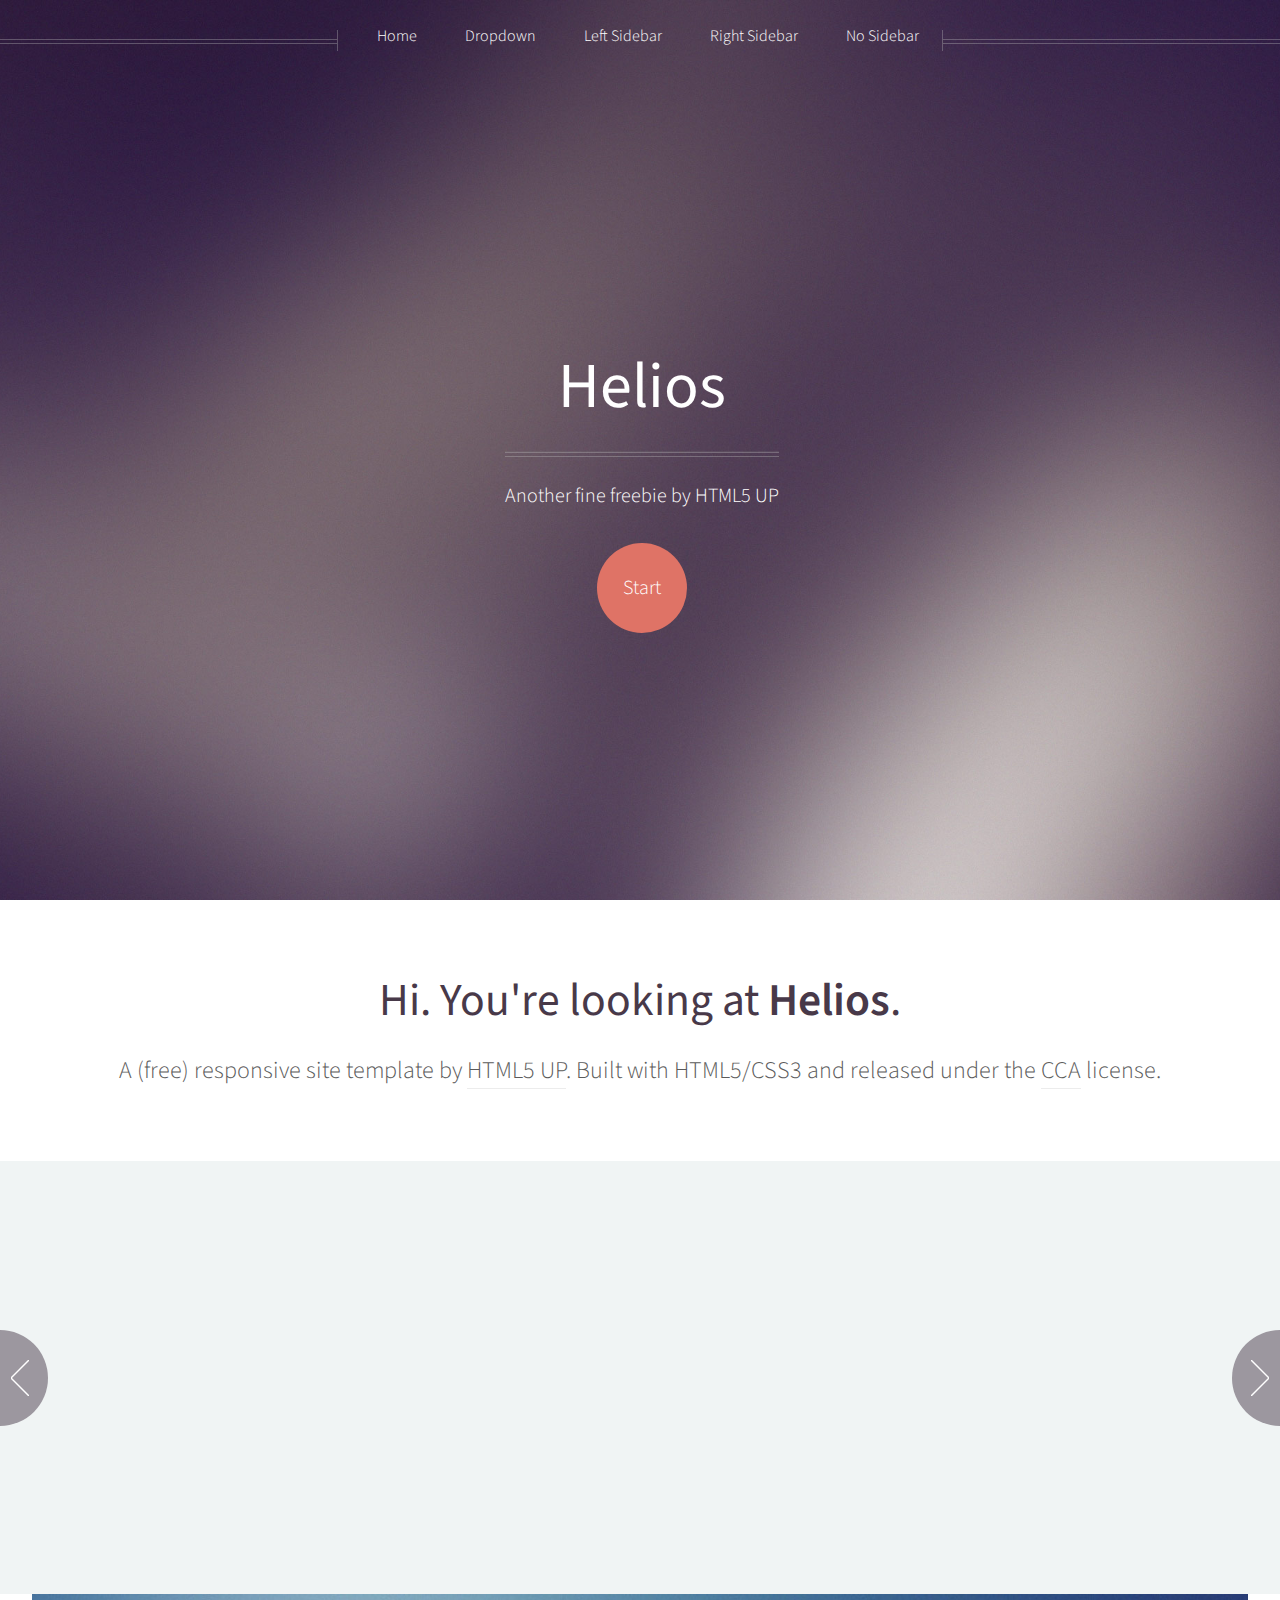
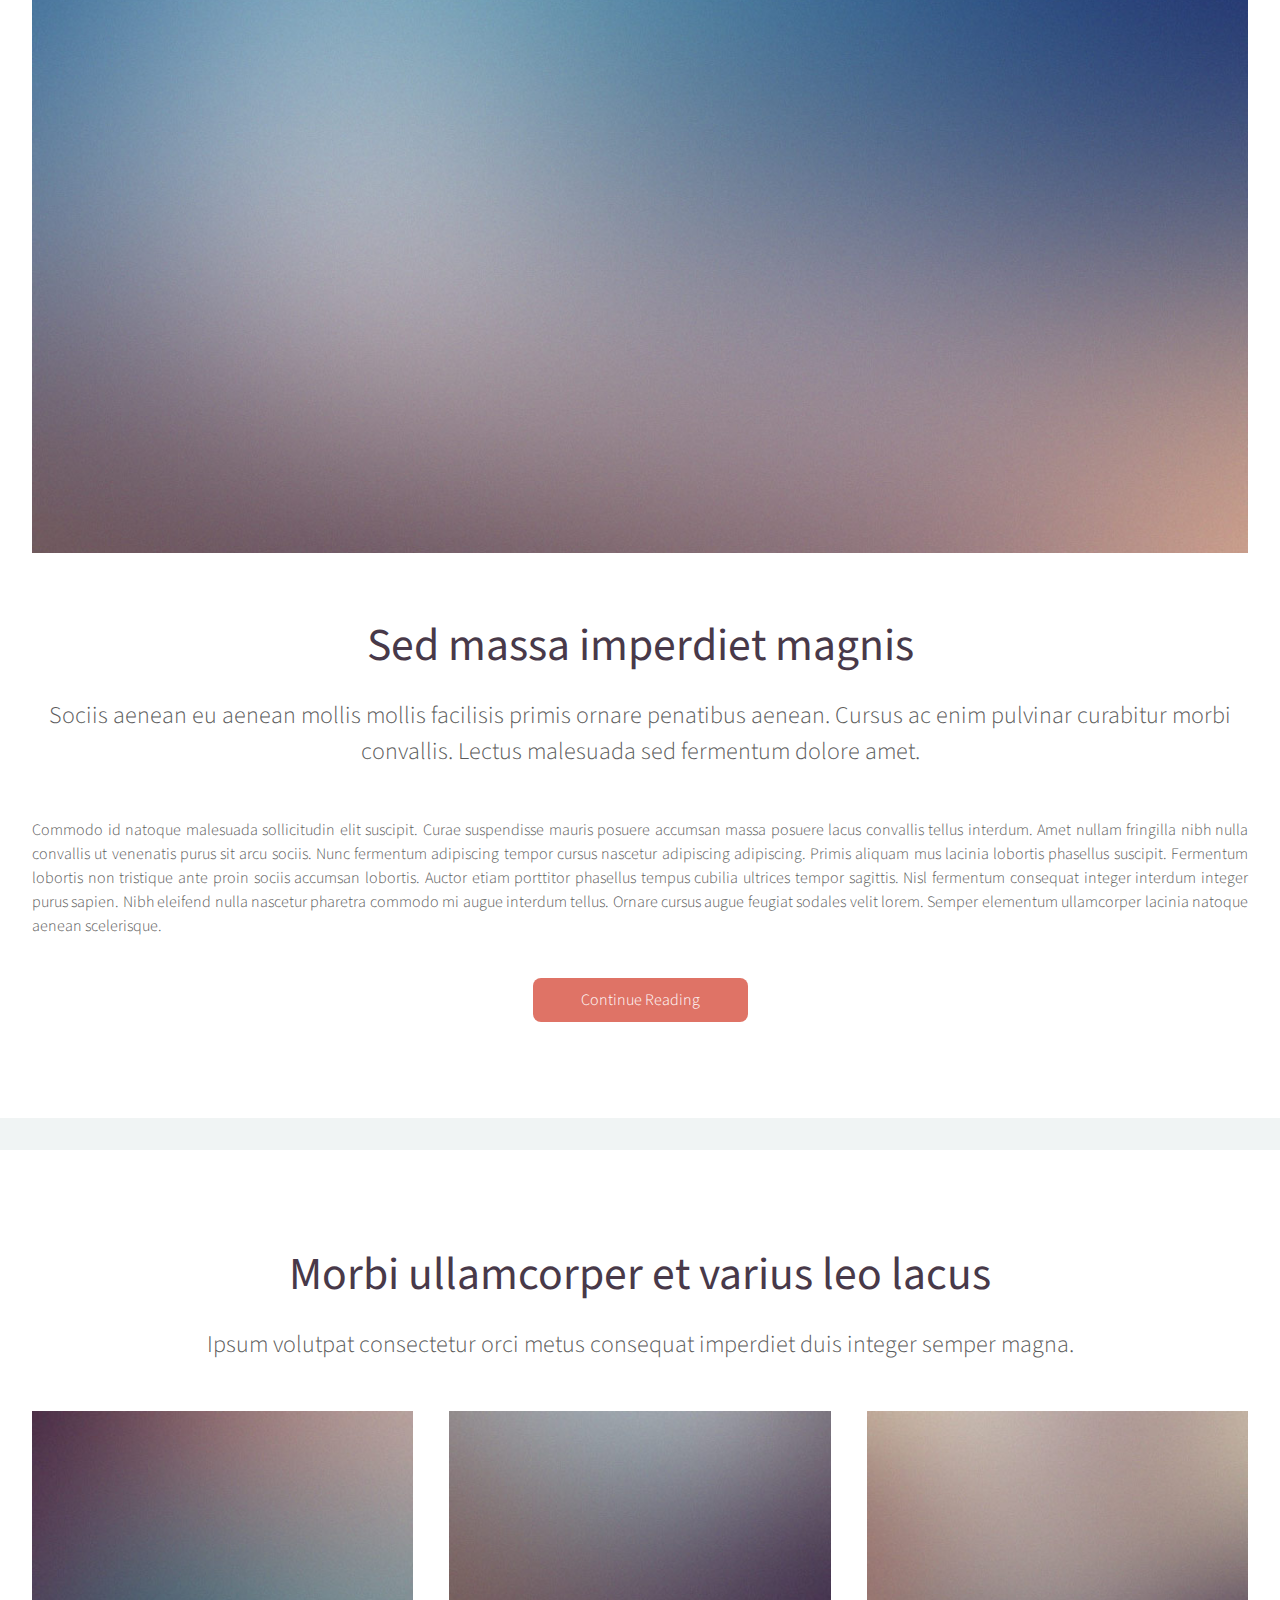
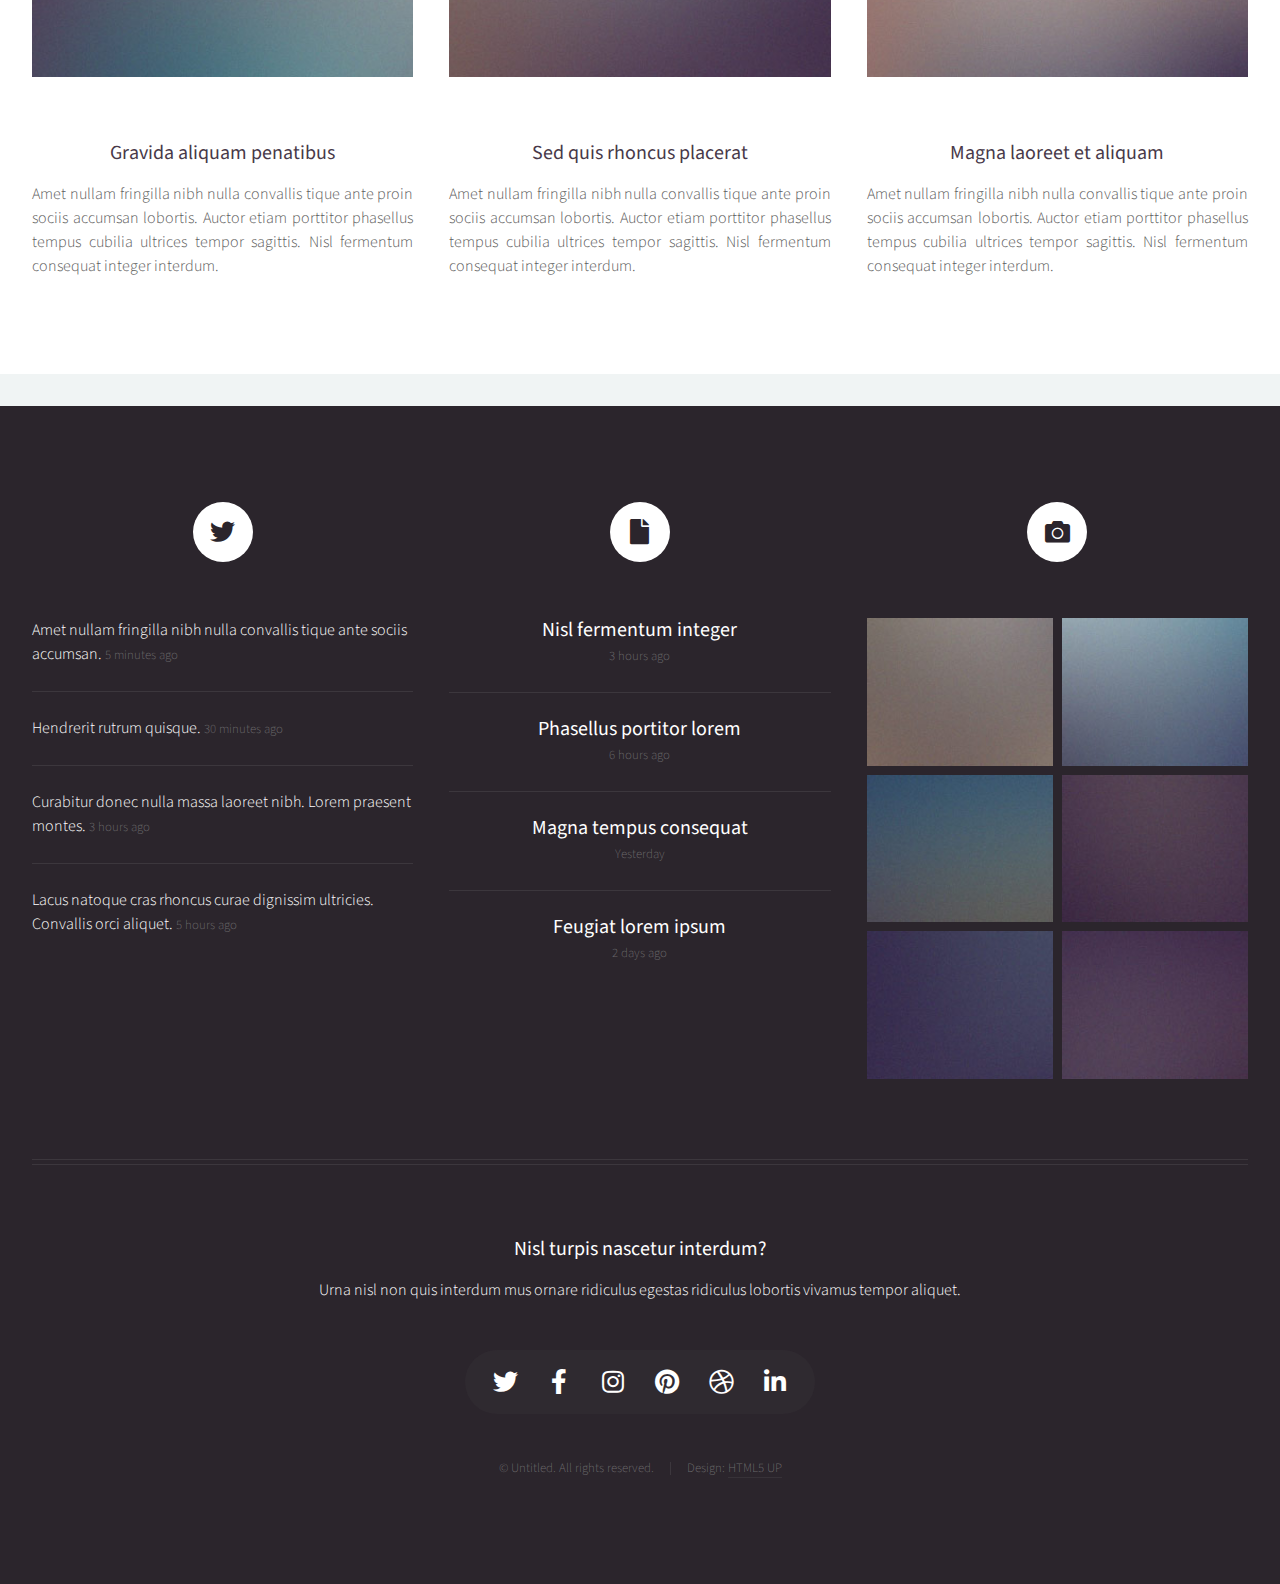
==== index.html @ 7ea7d27c "Add files via upload" ====
<!DOCTYPE HTML>
<!--
	Helios by HTML5 UP
	html5up.net | @ajlkn
	Free for personal and commercial use under the CCA 3.0 license (html5up.net/license)
-->
<html>
	<head>
		<title>Helios by HTML5 UP</title>
		<meta charset="utf-8" />
		<meta name="viewport" content="width=device-width, initial-scale=1, user-scalable=no" />
		<link rel="stylesheet" href="assets/css/main.css" />
		<noscript><link rel="stylesheet" href="assets/css/noscript.css" /></noscript>
	</head>
	<body class="homepage is-preload">
		<div id="page-wrapper">

			<!-- Header -->
				<div id="header">

					<!-- Inner -->
						<div class="inner">
							<header>
								<h1><a href="index.html" id="logo">Helios</a></h1>
								<hr />
								<p>Another fine freebie by HTML5 UP</p>
							</header>
							<footer>
								<a href="#banner" class="button circled scrolly">Start</a>
							</footer>
						</div>

					<!-- Nav -->
						<nav id="nav">
							<ul>
								<li><a href="index.html">Home</a></li>
								<li>
									<a href="#">Dropdown</a>
									<ul>
										<li><a href="#">Lorem ipsum dolor</a></li>
										<li><a href="#">Magna phasellus</a></li>
										<li><a href="#">Etiam dolore nisl</a></li>
										<li>
											<a href="#">And a submenu &hellip;</a>
											<ul>
												<li><a href="#">Lorem ipsum dolor</a></li>
												<li><a href="#">Phasellus consequat</a></li>
												<li><a href="#">Magna phasellus</a></li>
												<li><a href="#">Etiam dolore nisl</a></li>
											</ul>
										</li>
										<li><a href="#">Veroeros feugiat</a></li>
									</ul>
								</li>
								<li><a href="left-sidebar.html">Left Sidebar</a></li>
								<li><a href="right-sidebar.html">Right Sidebar</a></li>
								<li><a href="no-sidebar.html">No Sidebar</a></li>
							</ul>
						</nav>

				</div>

			<!-- Banner -->
				<section id="banner">
					<header>
						<h2>Hi. You're looking at <strong>Helios</strong>.</h2>
						<p>
							A (free) responsive site template by <a href="http://html5up.net">HTML5 UP</a>.
							Built with HTML5/CSS3 and released under the <a href="http://html5up.net/license">CCA</a> license.
						</p>
					</header>
				</section>

			<!-- Carousel -->
				<section class="carousel">
					<div class="reel">

						<article>
							<a href="#" class="image featured"><img src="images/pic01.jpg" alt="" /></a>
							<header>
								<h3><a href="#">Pulvinar sagittis congue</a></h3>
							</header>
							<p>Commodo id natoque malesuada sollicitudin elit suscipit magna.</p>
						</article>

						<article>
							<a href="#" class="image featured"><img src="images/pic02.jpg" alt="" /></a>
							<header>
								<h3><a href="#">Fermentum sagittis proin</a></h3>
							</header>
							<p>Commodo id natoque malesuada sollicitudin elit suscipit magna.</p>
						</article>

						<article>
							<a href="#" class="image featured"><img src="images/pic03.jpg" alt="" /></a>
							<header>
								<h3><a href="#">Sed quis rhoncus placerat</a></h3>
							</header>
							<p>Commodo id natoque malesuada sollicitudin elit suscipit magna.</p>
						</article>

						<article>
							<a href="#" class="image featured"><img src="images/pic04.jpg" alt="" /></a>
							<header>
								<h3><a href="#">Ultrices urna sit lobortis</a></h3>
							</header>
							<p>Commodo id natoque malesuada sollicitudin elit suscipit magna.</p>
						</article>

						<article>
							<a href="#" class="image featured"><img src="images/pic05.jpg" alt="" /></a>
							<header>
								<h3><a href="#">Varius magnis sollicitudin</a></h3>
							</header>
							<p>Commodo id natoque malesuada sollicitudin elit suscipit magna.</p>
						</article>

						<article>
							<a href="#" class="image featured"><img src="images/pic01.jpg" alt="" /></a>
							<header>
								<h3><a href="#">Pulvinar sagittis congue</a></h3>
							</header>
							<p>Commodo id natoque malesuada sollicitudin elit suscipit magna.</p>
						</article>

						<article>
							<a href="#" class="image featured"><img src="images/pic02.jpg" alt="" /></a>
							<header>
								<h3><a href="#">Fermentum sagittis proin</a></h3>
							</header>
							<p>Commodo id natoque malesuada sollicitudin elit suscipit magna.</p>
						</article>

						<article>
							<a href="#" class="image featured"><img src="images/pic03.jpg" alt="" /></a>
							<header>
								<h3><a href="#">Sed quis rhoncus placerat</a></h3>
							</header>
							<p>Commodo id natoque malesuada sollicitudin elit suscipit magna.</p>
						</article>

						<article>
							<a href="#" class="image featured"><img src="images/pic04.jpg" alt="" /></a>
							<header>
								<h3><a href="#">Ultrices urna sit lobortis</a></h3>
							</header>
							<p>Commodo id natoque malesuada sollicitudin elit suscipit magna.</p>
						</article>

						<article>
							<a href="#" class="image featured"><img src="images/pic05.jpg" alt="" /></a>
							<header>
								<h3><a href="#">Varius magnis sollicitudin</a></h3>
							</header>
							<p>Commodo id natoque malesuada sollicitudin elit suscipit magna.</p>
						</article>

					</div>
				</section>

			<!-- Main -->
				<div class="wrapper style2">

					<article id="main" class="container special">
						<a href="#" class="image featured"><img src="images/pic06.jpg" alt="" /></a>
						<header>
							<h2><a href="#">Sed massa imperdiet magnis</a></h2>
							<p>
								Sociis aenean eu aenean mollis mollis facilisis primis ornare penatibus aenean. Cursus ac enim
								pulvinar curabitur morbi convallis. Lectus malesuada sed fermentum dolore amet.
							</p>
						</header>
						<p>
							Commodo id natoque malesuada sollicitudin elit suscipit. Curae suspendisse mauris posuere accumsan massa
							posuere lacus convallis tellus interdum. Amet nullam fringilla nibh nulla convallis ut venenatis purus
							sit arcu sociis. Nunc fermentum adipiscing tempor cursus nascetur adipiscing adipiscing. Primis aliquam
							mus lacinia lobortis phasellus suscipit. Fermentum lobortis non tristique ante proin sociis accumsan
							lobortis. Auctor etiam porttitor phasellus tempus cubilia ultrices tempor sagittis. Nisl fermentum
							consequat integer interdum integer purus sapien. Nibh eleifend nulla nascetur pharetra commodo mi augue
							interdum tellus. Ornare cursus augue feugiat sodales velit lorem. Semper elementum ullamcorper lacinia
							natoque aenean scelerisque.
						</p>
						<footer>
							<a href="#" class="button">Continue Reading</a>
						</footer>
					</article>

				</div>

			<!-- Features -->
				<div class="wrapper style1">

					<section id="features" class="container special">
						<header>
							<h2>Morbi ullamcorper et varius leo lacus</h2>
							<p>Ipsum volutpat consectetur orci metus consequat imperdiet duis integer semper magna.</p>
						</header>
						<div class="row">
							<article class="col-4 col-12-mobile special">
								<a href="#" class="image featured"><img src="images/pic07.jpg" alt="" /></a>
								<header>
									<h3><a href="#">Gravida aliquam penatibus</a></h3>
								</header>
								<p>
									Amet nullam fringilla nibh nulla convallis tique ante proin sociis accumsan lobortis. Auctor etiam
									porttitor phasellus tempus cubilia ultrices tempor sagittis. Nisl fermentum consequat integer interdum.
								</p>
							</article>
							<article class="col-4 col-12-mobile special">
								<a href="#" class="image featured"><img src="images/pic08.jpg" alt="" /></a>
								<header>
									<h3><a href="#">Sed quis rhoncus placerat</a></h3>
								</header>
								<p>
									Amet nullam fringilla nibh nulla convallis tique ante proin sociis accumsan lobortis. Auctor etiam
									porttitor phasellus tempus cubilia ultrices tempor sagittis. Nisl fermentum consequat integer interdum.
								</p>
							</article>
							<article class="col-4 col-12-mobile special">
								<a href="#" class="image featured"><img src="images/pic09.jpg" alt="" /></a>
								<header>
									<h3><a href="#">Magna laoreet et aliquam</a></h3>
								</header>
								<p>
									Amet nullam fringilla nibh nulla convallis tique ante proin sociis accumsan lobortis. Auctor etiam
									porttitor phasellus tempus cubilia ultrices tempor sagittis. Nisl fermentum consequat integer interdum.
								</p>
							</article>
						</div>
					</section>

				</div>

			<!-- Footer -->
				<div id="footer">
					<div class="container">
						<div class="row">

							<!-- Tweets -->
								<section class="col-4 col-12-mobile">
									<header>
										<h2 class="icon brands fa-twitter circled"><span class="label">Tweets</span></h2>
									</header>
									<ul class="divided">
										<li>
											<article class="tweet">
												Amet nullam fringilla nibh nulla convallis tique ante sociis accumsan.
												<span class="timestamp">5 minutes ago</span>
											</article>
										</li>
										<li>
											<article class="tweet">
												Hendrerit rutrum quisque.
												<span class="timestamp">30 minutes ago</span>
											</article>
										</li>
										<li>
											<article class="tweet">
												Curabitur donec nulla massa laoreet nibh. Lorem praesent montes.
												<span class="timestamp">3 hours ago</span>
											</article>
										</li>
										<li>
											<article class="tweet">
												Lacus natoque cras rhoncus curae dignissim ultricies. Convallis orci aliquet.
												<span class="timestamp">5 hours ago</span>
											</article>
										</li>
									</ul>
								</section>

							<!-- Posts -->
								<section class="col-4 col-12-mobile">
									<header>
										<h2 class="icon solid fa-file circled"><span class="label">Posts</span></h2>
									</header>
									<ul class="divided">
										<li>
											<article class="post stub">
												<header>
													<h3><a href="#">Nisl fermentum integer</a></h3>
												</header>
												<span class="timestamp">3 hours ago</span>
											</article>
										</li>
										<li>
											<article class="post stub">
												<header>
													<h3><a href="#">Phasellus portitor lorem</a></h3>
												</header>
												<span class="timestamp">6 hours ago</span>
											</article>
										</li>
										<li>
											<article class="post stub">
												<header>
													<h3><a href="#">Magna tempus consequat</a></h3>
												</header>
												<span class="timestamp">Yesterday</span>
											</article>
										</li>
										<li>
											<article class="post stub">
												<header>
													<h3><a href="#">Feugiat lorem ipsum</a></h3>
												</header>
												<span class="timestamp">2 days ago</span>
											</article>
										</li>
									</ul>
								</section>

							<!-- Photos -->
								<section class="col-4 col-12-mobile">
									<header>
										<h2 class="icon solid fa-camera circled"><span class="label">Photos</span></h2>
									</header>
									<div class="row gtr-25">
										<div class="col-6">
											<a href="#" class="image fit"><img src="images/pic10.jpg" alt="" /></a>
										</div>
										<div class="col-6">
											<a href="#" class="image fit"><img src="images/pic11.jpg" alt="" /></a>
										</div>
										<div class="col-6">
											<a href="#" class="image fit"><img src="images/pic12.jpg" alt="" /></a>
										</div>
										<div class="col-6">
											<a href="#" class="image fit"><img src="images/pic13.jpg" alt="" /></a>
										</div>
										<div class="col-6">
											<a href="#" class="image fit"><img src="images/pic14.jpg" alt="" /></a>
										</div>
										<div class="col-6">
											<a href="#" class="image fit"><img src="images/pic15.jpg" alt="" /></a>
										</div>
									</div>
								</section>

						</div>
						<hr />
						<div class="row">
							<div class="col-12">

								<!-- Contact -->
									<section class="contact">
										<header>
											<h3>Nisl turpis nascetur interdum?</h3>
										</header>
										<p>Urna nisl non quis interdum mus ornare ridiculus egestas ridiculus lobortis vivamus tempor aliquet.</p>
										<ul class="icons">
											<li><a href="#" class="icon brands fa-twitter"><span class="label">Twitter</span></a></li>
											<li><a href="#" class="icon brands fa-facebook-f"><span class="label">Facebook</span></a></li>
											<li><a href="#" class="icon brands fa-instagram"><span class="label">Instagram</span></a></li>
											<li><a href="#" class="icon brands fa-pinterest"><span class="label">Pinterest</span></a></li>
											<li><a href="#" class="icon brands fa-dribbble"><span class="label">Dribbble</span></a></li>
											<li><a href="#" class="icon brands fa-linkedin-in"><span class="label">Linkedin</span></a></li>
										</ul>
									</section>

								<!-- Copyright -->
									<div class="copyright">
										<ul class="menu">
											<li>&copy; Untitled. All rights reserved.</li><li>Design: <a href="http://html5up.net">HTML5 UP</a></li>
										</ul>
									</div>

							</div>

						</div>
					</div>
				</div>

		</div>

		<!-- Scripts -->
			<script src="assets/js/jquery.min.js"></script>
			<script src="assets/js/jquery.dropotron.min.js"></script>
			<script src="assets/js/jquery.scrolly.min.js"></script>
			<script src="assets/js/jquery.scrollex.min.js"></script>
			<script src="assets/js/browser.min.js"></script>
			<script src="assets/js/breakpoints.min.js"></script>
			<script src="assets/js/util.js"></script>
			<script src="assets/js/main.js"></script>

	</body>
</html>
---- assets/css/main.css ----
@import url("https://fonts.googleapis.com/css?family=Source+Sans+Pro:300,300italic,400,400italic,600");
@import url("fontawesome-all.min.css");

/*
	Helios by HTML5 UP
	html5up.net | @ajlkn
	Free for personal and commercial use under the CCA 3.0 license (html5up.net/license)
*/

html, body, div, span, applet, object,
iframe, h1, h2, h3, h4, h5, h6, p, blockquote,
pre, a, abbr, acronym, address, big, cite,
code, del, dfn, em, img, ins, kbd, q, s, samp,
small, strike, strong, sub, sup, tt, var, b,
u, i, center, dl, dt, dd, ol, ul, li, fieldset,
form, label, legend, table, caption, tbody,
tfoot, thead, tr, th, td, article, aside,
canvas, details, embed, figure, figcaption,
footer, header, hgroup, menu, nav, output, ruby,
section, summary, time, mark, audio, video {
	margin: 0;
	padding: 0;
	border: 0;
	font-size: 100%;
	font: inherit;
	vertical-align: baseline;}

article, aside, details, figcaption, figure,
footer, header, hgroup, menu, nav, section {
	display: block;}

body {
	line-height: 1;
}

ol, ul {
	list-style: none;
}

blockquote, q {
	quotes: none;
}

	blockquote:before, blockquote:after, q:before, q:after {
		content: '';
		content: none;
	}

table {
	border-collapse: collapse;
	border-spacing: 0;
}

body {
	-webkit-text-size-adjust: none;
}

mark {
	background-color: transparent;
	color: inherit;
}

input::-moz-focus-inner {
	border: 0;
	padding: 0;
}

input, select, textarea {
	-moz-appearance: none;
	-webkit-appearance: none;
	-ms-appearance: none;
	appearance: none;
}

/* Basic */

	html {
		box-sizing: border-box;
	}

	*, *:before, *:after {
		box-sizing: inherit;
	}

	body {
		background: #f0f4f4;
		color: #5b5b5b;
		font-size: 15pt;
		line-height: 1.85em;
		font-family: 'Source Sans Pro', sans-serif;
		font-weight: 300;
	}

		body.is-preload *, body.is-preload *:before, body.is-preload *:after {
			-moz-animation: none !important;
			-webkit-animation: none !important;
			-ms-animation: none !important;
			animation: none !important;
			-moz-transition: none !important;
			-webkit-transition: none !important;
			-ms-transition: none !important;
			transition: none !important;
		}

	input, textarea, select {
		font-size: 15pt;
		line-height: 1.85em;
		font-family: 'Source Sans Pro', sans-serif;
		font-weight: 300;
	}

	h1, h2, h3, h4, h5, h6 {
		font-weight: 400;
		color: #483949;
		line-height: 1.25em;
	}

	h1 a, h2 a, h3 a, h4 a, h5 a, h6 a {
		color: inherit;
		text-decoration: none;
		border-bottom-color: transparent;
	}

	h1 strong, h2 strong, h3 strong, h4 strong, h5 strong, h6 strong {
		font-weight: 600;
	}

	h2 {
		font-size: 2.85em;
	}

	h3 {
		font-size: 1.25em;
	}

	h4 {
		font-size: 1em;
		margin: 0 0 0.25em 0;
	}

	strong, b {
		font-weight: 400;
		color: #483949;
	}

	em, i {
		font-style: italic;
	}

	a {
		color: inherit;
		border-bottom: solid 1px rgba(128, 128, 128, 0.15);
		text-decoration: none;
		-moz-transition: background-color 0.35s ease-in-out, color 0.35s ease-in-out, border-bottom-color 0.35s ease-in-out;
		-webkit-transition: background-color 0.35s ease-in-out, color 0.35s ease-in-out, border-bottom-color 0.35s ease-in-out;
		-ms-transition: background-color 0.35s ease-in-out, color 0.35s ease-in-out, border-bottom-color 0.35s ease-in-out;
		transition: background-color 0.35s ease-in-out, color 0.35s ease-in-out, border-bottom-color 0.35s ease-in-out;
	}

		a:hover {
			color: #ef8376;
			border-bottom-color: transparent;
		}

	sub {
		position: relative;
		top: 0.5em;
		font-size: 0.8em;
	}

	sup {
		position: relative;
		top: -0.5em;
		font-size: 0.8em;
	}

	blockquote {
		border-left: solid 0.5em #ddd;
		padding: 1em 0 1em 2em;
		font-style: italic;
	}

	p, ul, ol, dl, table {
		margin-bottom: 1em;
	}

	p {
		text-align: justify;
	}

	br.clear {
		clear: both;
	}

	hr {
		position: relative;
		display: block;
		border: 0;
		top: 4.5em;
		margin-bottom: 9em;
		height: 6px;
		border-top: solid 1px rgba(128, 128, 128, 0.2);
		border-bottom: solid 1px rgba(128, 128, 128, 0.2);
	}

		hr:before, hr:after {
			content: '';
			position: absolute;
			top: -8px;
			display: block;
			width: 1px;
			height: 21px;
			background: rgba(128, 128, 128, 0.2);
		}

		hr:before {
			left: -1px;
		}

		hr:after {
			right: -1px;
		}

	.timestamp {
		color: rgba(128, 128, 128, 0.75);
		font-size: 0.8em;
	}

/* Container */

	.container {
		margin: 0 auto;
		max-width: 100%;
		width: 1400px;
	}

		@media screen and (max-width: 1680px) {

			.container {
				width: 1200px;
			}

		}

		@media screen and (max-width: 1280px) {

			.container {
				width: 100%;
			}

		}

		@media screen and (max-width: 960px) {

			.container {
				width: 100%;
			}

		}

		@media screen and (max-width: 840px) {

			.container {
				width: 100%;
			}

		}

		@media screen and (max-width: 736px) {

			.container {
				width: 100%;
			}

		}

/* Row */

	.row {
		display: flex;
		flex-wrap: wrap;
		box-sizing: border-box;
		align-items: stretch;
	}

		.row > * {
			box-sizing: border-box;
		}

		.row.gtr-uniform > * > :last-child {
			margin-bottom: 0;
		}

		.row.aln-left {
			justify-content: flex-start;
		}

		.row.aln-center {
			justify-content: center;
		}

		.row.aln-right {
			justify-content: flex-end;
		}

		.row.aln-top {
			align-items: flex-start;
		}

		.row.aln-middle {
			align-items: center;
		}

		.row.aln-bottom {
			align-items: flex-end;
		}

		.row > .imp {
			order: -1;
		}

		.row > .col-1 {
			width: 8.33333%;
		}

		.row > .off-1 {
			margin-left: 8.33333%;
		}

		.row > .col-2 {
			width: 16.66667%;
		}

		.row > .off-2 {
			margin-left: 16.66667%;
		}

		.row > .col-3 {
			width: 25%;
		}

		.row > .off-3 {
			margin-left: 25%;
		}

		.row > .col-4 {
			width: 33.33333%;
		}

		.row > .off-4 {
			margin-left: 33.33333%;
		}

		.row > .col-5 {
			width: 41.66667%;
		}

		.row > .off-5 {
			margin-left: 41.66667%;
		}

		.row > .col-6 {
			width: 50%;
		}

		.row > .off-6 {
			margin-left: 50%;
		}

		.row > .col-7 {
			width: 58.33333%;
		}

		.row > .off-7 {
			margin-left: 58.33333%;
		}

		.row > .col-8 {
			width: 66.66667%;
		}

		.row > .off-8 {
			margin-left: 66.66667%;
		}

		.row > .col-9 {
			width: 75%;
		}

		.row > .off-9 {
			margin-left: 75%;
		}

		.row > .col-10 {
			width: 83.33333%;
		}

		.row > .off-10 {
			margin-left: 83.33333%;
		}

		.row > .col-11 {
			width: 91.66667%;
		}

		.row > .off-11 {
			margin-left: 91.66667%;
		}

		.row > .col-12 {
			width: 100%;
		}

		.row > .off-12 {
			margin-left: 100%;
		}

		.row.gtr-0 {
			margin-top: 0px;
			margin-left: 0px;
		}

			.row.gtr-0 > * {
				padding: 0px 0 0 0px;
			}

			.row.gtr-0.gtr-uniform {
				margin-top: 0px;
			}

				.row.gtr-0.gtr-uniform > * {
					padding-top: 0px;
				}

		.row.gtr-25 {
			margin-top: -10px;
			margin-left: -10px;
		}

			.row.gtr-25 > * {
				padding: 10px 0 0 10px;
			}

			.row.gtr-25.gtr-uniform {
				margin-top: -10px;
			}

				.row.gtr-25.gtr-uniform > * {
					padding-top: 10px;
				}

		.row.gtr-50 {
			margin-top: -20px;
			margin-left: -20px;
		}

			.row.gtr-50 > * {
				padding: 20px 0 0 20px;
			}

			.row.gtr-50.gtr-uniform {
				margin-top: -20px;
			}

				.row.gtr-50.gtr-uniform > * {
					padding-top: 20px;
				}

		.row {
			margin-top: -40px;
			margin-left: -40px;
		}

			.row > * {
				padding: 40px 0 0 40px;
			}

			.row.gtr-uniform {
				margin-top: -40px;
			}

				.row.gtr-uniform > * {
					padding-top: 40px;
				}

		.row.gtr-150 {
			margin-top: -60px;
			margin-left: -60px;
		}

			.row.gtr-150 > * {
				padding: 60px 0 0 60px;
			}

			.row.gtr-150.gtr-uniform {
				margin-top: -60px;
			}

				.row.gtr-150.gtr-uniform > * {
					padding-top: 60px;
				}

		.row.gtr-200 {
			margin-top: -80px;
			margin-left: -80px;
		}

			.row.gtr-200 > * {
				padding: 80px 0 0 80px;
			}

			.row.gtr-200.gtr-uniform {
				margin-top: -80px;
			}

				.row.gtr-200.gtr-uniform > * {
					padding-top: 80px;
				}

		@media screen and (max-width: 1680px) {

			.row {
				display: flex;
				flex-wrap: wrap;
				box-sizing: border-box;
				align-items: stretch;
			}

				.row > * {
					box-sizing: border-box;
				}

				.row.gtr-uniform > * > :last-child {
					margin-bottom: 0;
				}

				.row.aln-left {
					justify-content: flex-start;
				}

				.row.aln-center {
					justify-content: center;
				}

				.row.aln-right {
					justify-content: flex-end;
				}

				.row.aln-top {
					align-items: flex-start;
				}

				.row.aln-middle {
					align-items: center;
				}

				.row.aln-bottom {
					align-items: flex-end;
				}

				.row > .imp-wide {
					order: -1;
				}

				.row > .col-1-wide {
					width: 8.33333%;
				}

				.row > .off-1-wide {
					margin-left: 8.33333%;
				}

				.row > .col-2-wide {
					width: 16.66667%;
				}

				.row > .off-2-wide {
					margin-left: 16.66667%;
				}

				.row > .col-3-wide {
					width: 25%;
				}

				.row > .off-3-wide {
					margin-left: 25%;
				}

				.row > .col-4-wide {
					width: 33.33333%;
				}

				.row > .off-4-wide {
					margin-left: 33.33333%;
				}

				.row > .col-5-wide {
					width: 41.66667%;
				}

				.row > .off-5-wide {
					margin-left: 41.66667%;
				}

				.row > .col-6-wide {
					width: 50%;
				}

				.row > .off-6-wide {
					margin-left: 50%;
				}

				.row > .col-7-wide {
					width: 58.33333%;
				}

				.row > .off-7-wide {
					margin-left: 58.33333%;
				}

				.row > .col-8-wide {
					width: 66.66667%;
				}

				.row > .off-8-wide {
					margin-left: 66.66667%;
				}

				.row > .col-9-wide {
					width: 75%;
				}

				.row > .off-9-wide {
					margin-left: 75%;
				}

				.row > .col-10-wide {
					width: 83.33333%;
				}

				.row > .off-10-wide {
					margin-left: 83.33333%;
				}

				.row > .col-11-wide {
					width: 91.66667%;
				}

				.row > .off-11-wide {
					margin-left: 91.66667%;
				}

				.row > .col-12-wide {
					width: 100%;
				}

				.row > .off-12-wide {
					margin-left: 100%;
				}

				.row.gtr-0 {
					margin-top: 0px;
					margin-left: 0px;
				}

					.row.gtr-0 > * {
						padding: 0px 0 0 0px;
					}

					.row.gtr-0.gtr-uniform {
						margin-top: 0px;
					}

						.row.gtr-0.gtr-uniform > * {
							padding-top: 0px;
						}

				.row.gtr-25 {
					margin-top: -10px;
					margin-left: -10px;
				}

					.row.gtr-25 > * {
						padding: 10px 0 0 10px;
					}

					.row.gtr-25.gtr-uniform {
						margin-top: -10px;
					}

						.row.gtr-25.gtr-uniform > * {
							padding-top: 10px;
						}

				.row.gtr-50 {
					margin-top: -20px;
					margin-left: -20px;
				}

					.row.gtr-50 > * {
						padding: 20px 0 0 20px;
					}

					.row.gtr-50.gtr-uniform {
						margin-top: -20px;
					}

						.row.gtr-50.gtr-uniform > * {
							padding-top: 20px;
						}

				.row {
					margin-top: -40px;
					margin-left: -40px;
				}

					.row > * {
						padding: 40px 0 0 40px;
					}

					.row.gtr-uniform {
						margin-top: -40px;
					}

						.row.gtr-uniform > * {
							padding-top: 40px;
						}

				.row.gtr-150 {
					margin-top: -60px;
					margin-left: -60px;
				}

					.row.gtr-150 > * {
						padding: 60px 0 0 60px;
					}

					.row.gtr-150.gtr-uniform {
						margin-top: -60px;
					}

						.row.gtr-150.gtr-uniform > * {
							padding-top: 60px;
						}

				.row.gtr-200 {
					margin-top: -80px;
					margin-left: -80px;
				}

					.row.gtr-200 > * {
						padding: 80px 0 0 80px;
					}

					.row.gtr-200.gtr-uniform {
						margin-top: -80px;
					}

						.row.gtr-200.gtr-uniform > * {
							padding-top: 80px;
						}

		}

		@media screen and (max-width: 1280px) {

			.row {
				display: flex;
				flex-wrap: wrap;
				box-sizing: border-box;
				align-items: stretch;
			}

				.row > * {
					box-sizing: border-box;
				}

				.row.gtr-uniform > * > :last-child {
					margin-bottom: 0;
				}

				.row.aln-left {
					justify-content: flex-start;
				}

				.row.aln-center {
					justify-content: center;
				}

				.row.aln-right {
					justify-content: flex-end;
				}

				.row.aln-top {
					align-items: flex-start;
				}

				.row.aln-middle {
					align-items: center;
				}

				.row.aln-bottom {
					align-items: flex-end;
				}

				.row > .imp-normal {
					order: -1;
				}

				.row > .col-1-normal {
					width: 8.33333%;
				}

				.row > .off-1-normal {
					margin-left: 8.33333%;
				}

				.row > .col-2-normal {
					width: 16.66667%;
				}

				.row > .off-2-normal {
					margin-left: 16.66667%;
				}

				.row > .col-3-normal {
					width: 25%;
				}

				.row > .off-3-normal {
					margin-left: 25%;
				}

				.row > .col-4-normal {
					width: 33.33333%;
				}

				.row > .off-4-normal {
					margin-left: 33.33333%;
				}

				.row > .col-5-normal {
					width: 41.66667%;
				}

				.row > .off-5-normal {
					margin-left: 41.66667%;
				}

				.row > .col-6-normal {
					width: 50%;
				}

				.row > .off-6-normal {
					margin-left: 50%;
				}

				.row > .col-7-normal {
					width: 58.33333%;
				}

				.row > .off-7-normal {
					margin-left: 58.33333%;
				}

				.row > .col-8-normal {
					width: 66.66667%;
				}

				.row > .off-8-normal {
					margin-left: 66.66667%;
				}

				.row > .col-9-normal {
					width: 75%;
				}

				.row > .off-9-normal {
					margin-left: 75%;
				}

				.row > .col-10-normal {
					width: 83.33333%;
				}

				.row > .off-10-normal {
					margin-left: 83.33333%;
				}

				.row > .col-11-normal {
					width: 91.66667%;
				}

				.row > .off-11-normal {
					margin-left: 91.66667%;
				}

				.row > .col-12-normal {
					width: 100%;
				}

				.row > .off-12-normal {
					margin-left: 100%;
				}

				.row.gtr-0 {
					margin-top: 0px;
					margin-left: 0px;
				}

					.row.gtr-0 > * {
						padding: 0px 0 0 0px;
					}

					.row.gtr-0.gtr-uniform {
						margin-top: 0px;
					}

						.row.gtr-0.gtr-uniform > * {
							padding-top: 0px;
						}

				.row.gtr-25 {
					margin-top: -9px;
					margin-left: -9px;
				}

					.row.gtr-25 > * {
						padding: 9px 0 0 9px;
					}

					.row.gtr-25.gtr-uniform {
						margin-top: -9px;
					}

						.row.gtr-25.gtr-uniform > * {
							padding-top: 9px;
						}

				.row.gtr-50 {
					margin-top: -18px;
					margin-left: -18px;
				}

					.row.gtr-50 > * {
						padding: 18px 0 0 18px;
					}

					.row.gtr-50.gtr-uniform {
						margin-top: -18px;
					}

						.row.gtr-50.gtr-uniform > * {
							padding-top: 18px;
						}

				.row {
					margin-top: -36px;
					margin-left: -36px;
				}

					.row > * {
						padding: 36px 0 0 36px;
					}

					.row.gtr-uniform {
						margin-top: -36px;
					}

						.row.gtr-uniform > * {
							padding-top: 36px;
						}

				.row.gtr-150 {
					margin-top: -54px;
					margin-left: -54px;
				}

					.row.gtr-150 > * {
						padding: 54px 0 0 54px;
					}

					.row.gtr-150.gtr-uniform {
						margin-top: -54px;
					}

						.row.gtr-150.gtr-uniform > * {
							padding-top: 54px;
						}

				.row.gtr-200 {
					margin-top: -72px;
					margin-left: -72px;
				}

					.row.gtr-200 > * {
						padding: 72px 0 0 72px;
					}

					.row.gtr-200.gtr-uniform {
						margin-top: -72px;
					}

						.row.gtr-200.gtr-uniform > * {
							padding-top: 72px;
						}

		}

		@media screen and (max-width: 960px) {

			.row {
				display: flex;
				flex-wrap: wrap;
				box-sizing: border-box;
				align-items: stretch;
			}

				.row > * {
					box-sizing: border-box;
				}

				.row.gtr-uniform > * > :last-child {
					margin-bottom: 0;
				}

				.row.aln-left {
					justify-content: flex-start;
				}

				.row.aln-center {
					justify-content: center;
				}

				.row.aln-right {
					justify-content: flex-end;
				}

				.row.aln-top {
					align-items: flex-start;
				}

				.row.aln-middle {
					align-items: center;
				}

				.row.aln-bottom {
					align-items: flex-end;
				}

				.row > .imp-narrow {
					order: -1;
				}

				.row > .col-1-narrow {
					width: 8.33333%;
				}

				.row > .off-1-narrow {
					margin-left: 8.33333%;
				}

				.row > .col-2-narrow {
					width: 16.66667%;
				}

				.row > .off-2-narrow {
					margin-left: 16.66667%;
				}

				.row > .col-3-narrow {
					width: 25%;
				}

				.row > .off-3-narrow {
					margin-left: 25%;
				}

				.row > .col-4-narrow {
					width: 33.33333%;
				}

				.row > .off-4-narrow {
					margin-left: 33.33333%;
				}

				.row > .col-5-narrow {
					width: 41.66667%;
				}

				.row > .off-5-narrow {
					margin-left: 41.66667%;
				}

				.row > .col-6-narrow {
					width: 50%;
				}

				.row > .off-6-narrow {
					margin-left: 50%;
				}

				.row > .col-7-narrow {
					width: 58.33333%;
				}

				.row > .off-7-narrow {
					margin-left: 58.33333%;
				}

				.row > .col-8-narrow {
					width: 66.66667%;
				}

				.row > .off-8-narrow {
					margin-left: 66.66667%;
				}

				.row > .col-9-narrow {
					width: 75%;
				}

				.row > .off-9-narrow {
					margin-left: 75%;
				}

				.row > .col-10-narrow {
					width: 83.33333%;
				}

				.row > .off-10-narrow {
					margin-left: 83.33333%;
				}

				.row > .col-11-narrow {
					width: 91.66667%;
				}

				.row > .off-11-narrow {
					margin-left: 91.66667%;
				}

				.row > .col-12-narrow {
					width: 100%;
				}

				.row > .off-12-narrow {
					margin-left: 100%;
				}

				.row.gtr-0 {
					margin-top: 0px;
					margin-left: 0px;
				}

					.row.gtr-0 > * {
						padding: 0px 0 0 0px;
					}

					.row.gtr-0.gtr-uniform {
						margin-top: 0px;
					}

						.row.gtr-0.gtr-uniform > * {
							padding-top: 0px;
						}

				.row.gtr-25 {
					margin-top: -8px;
					margin-left: -8px;
				}

					.row.gtr-25 > * {
						padding: 8px 0 0 8px;
					}

					.row.gtr-25.gtr-uniform {
						margin-top: -8px;
					}

						.row.gtr-25.gtr-uniform > * {
							padding-top: 8px;
						}

				.row.gtr-50 {
					margin-top: -16px;
					margin-left: -16px;
				}

					.row.gtr-50 > * {
						padding: 16px 0 0 16px;
					}

					.row.gtr-50.gtr-uniform {
						margin-top: -16px;
					}

						.row.gtr-50.gtr-uniform > * {
							padding-top: 16px;
						}

				.row {
					margin-top: -32px;
					margin-left: -32px;
				}

					.row > * {
						padding: 32px 0 0 32px;
					}

					.row.gtr-uniform {
						margin-top: -32px;
					}

						.row.gtr-uniform > * {
							padding-top: 32px;
						}

				.row.gtr-150 {
					margin-top: -48px;
					margin-left: -48px;
				}

					.row.gtr-150 > * {
						padding: 48px 0 0 48px;
					}

					.row.gtr-150.gtr-uniform {
						margin-top: -48px;
					}

						.row.gtr-150.gtr-uniform > * {
							padding-top: 48px;
						}

				.row.gtr-200 {
					margin-top: -64px;
					margin-left: -64px;
				}

					.row.gtr-200 > * {
						padding: 64px 0 0 64px;
					}

					.row.gtr-200.gtr-uniform {
						margin-top: -64px;
					}

						.row.gtr-200.gtr-uniform > * {
							padding-top: 64px;
						}

		}

		@media screen and (max-width: 840px) {

			.row {
				display: flex;
				flex-wrap: wrap;
				box-sizing: border-box;
				align-items: stretch;
			}

				.row > * {
					box-sizing: border-box;
				}

				.row.gtr-uniform > * > :last-child {
					margin-bottom: 0;
				}

				.row.aln-left {
					justify-content: flex-start;
				}

				.row.aln-center {
					justify-content: center;
				}

				.row.aln-right {
					justify-content: flex-end;
				}

				.row.aln-top {
					align-items: flex-start;
				}

				.row.aln-middle {
					align-items: center;
				}

				.row.aln-bottom {
					align-items: flex-end;
				}

				.row > .imp-narrower {
					order: -1;
				}

				.row > .col-1-narrower {
					width: 8.33333%;
				}

				.row > .off-1-narrower {
					margin-left: 8.33333%;
				}

				.row > .col-2-narrower {
					width: 16.66667%;
				}

				.row > .off-2-narrower {
					margin-left: 16.66667%;
				}

				.row > .col-3-narrower {
					width: 25%;
				}

				.row > .off-3-narrower {
					margin-left: 25%;
				}

				.row > .col-4-narrower {
					width: 33.33333%;
				}

				.row > .off-4-narrower {
					margin-left: 33.33333%;
				}

				.row > .col-5-narrower {
					width: 41.66667%;
				}

				.row > .off-5-narrower {
					margin-left: 41.66667%;
				}

				.row > .col-6-narrower {
					width: 50%;
				}

				.row > .off-6-narrower {
					margin-left: 50%;
				}

				.row > .col-7-narrower {
					width: 58.33333%;
				}

				.row > .off-7-narrower {
					margin-left: 58.33333%;
				}

				.row > .col-8-narrower {
					width: 66.66667%;
				}

				.row > .off-8-narrower {
					margin-left: 66.66667%;
				}

				.row > .col-9-narrower {
					width: 75%;
				}

				.row > .off-9-narrower {
					margin-left: 75%;
				}

				.row > .col-10-narrower {
					width: 83.33333%;
				}

				.row > .off-10-narrower {
					margin-left: 83.33333%;
				}

				.row > .col-11-narrower {
					width: 91.66667%;
				}

				.row > .off-11-narrower {
					margin-left: 91.66667%;
				}

				.row > .col-12-narrower {
					width: 100%;
				}

				.row > .off-12-narrower {
					margin-left: 100%;
				}

				.row.gtr-0 {
					margin-top: 0px;
					margin-left: 0px;
				}

					.row.gtr-0 > * {
						padding: 0px 0 0 0px;
					}

					.row.gtr-0.gtr-uniform {
						margin-top: 0px;
					}

						.row.gtr-0.gtr-uniform > * {
							padding-top: 0px;
						}

				.row.gtr-25 {
					margin-top: -8px;
					margin-left: -8px;
				}

					.row.gtr-25 > * {
						padding: 8px 0 0 8px;
					}

					.row.gtr-25.gtr-uniform {
						margin-top: -8px;
					}

						.row.gtr-25.gtr-uniform > * {
							padding-top: 8px;
						}

				.row.gtr-50 {
					margin-top: -16px;
					margin-left: -16px;
				}

					.row.gtr-50 > * {
						padding: 16px 0 0 16px;
					}

					.row.gtr-50.gtr-uniform {
						margin-top: -16px;
					}

						.row.gtr-50.gtr-uniform > * {
							padding-top: 16px;
						}

				.row {
					margin-top: -32px;
					margin-left: -32px;
				}

					.row > * {
						padding: 32px 0 0 32px;
					}

					.row.gtr-uniform {
						margin-top: -32px;
					}

						.row.gtr-uniform > * {
							padding-top: 32px;
						}

				.row.gtr-150 {
					margin-top: -48px;
					margin-left: -48px;
				}

					.row.gtr-150 > * {
						padding: 48px 0 0 48px;
					}

					.row.gtr-150.gtr-uniform {
						margin-top: -48px;
					}

						.row.gtr-150.gtr-uniform > * {
							padding-top: 48px;
						}

				.row.gtr-200 {
					margin-top: -64px;
					margin-left: -64px;
				}

					.row.gtr-200 > * {
						padding: 64px 0 0 64px;
					}

					.row.gtr-200.gtr-uniform {
						margin-top: -64px;
					}

						.row.gtr-200.gtr-uniform > * {
							padding-top: 64px;
						}

		}

		@media screen and (max-width: 736px) {

			.row {
				display: flex;
				flex-wrap: wrap;
				box-sizing: border-box;
				align-items: stretch;
			}

				.row > * {
					box-sizing: border-box;
				}

				.row.gtr-uniform > * > :last-child {
					margin-bottom: 0;
				}

				.row.aln-left {
					justify-content: flex-start;
				}

				.row.aln-center {
					justify-content: center;
				}

				.row.aln-right {
					justify-content: flex-end;
				}

				.row.aln-top {
					align-items: flex-start;
				}

				.row.aln-middle {
					align-items: center;
				}

				.row.aln-bottom {
					align-items: flex-end;
				}

				.row > .imp-mobile {
					order: -1;
				}

				.row > .col-1-mobile {
					width: 8.33333%;
				}

				.row > .off-1-mobile {
					margin-left: 8.33333%;
				}

				.row > .col-2-mobile {
					width: 16.66667%;
				}

				.row > .off-2-mobile {
					margin-left: 16.66667%;
				}

				.row > .col-3-mobile {
					width: 25%;
				}

				.row > .off-3-mobile {
					margin-left: 25%;
				}

				.row > .col-4-mobile {
					width: 33.33333%;
				}

				.row > .off-4-mobile {
					margin-left: 33.33333%;
				}

				.row > .col-5-mobile {
					width: 41.66667%;
				}

				.row > .off-5-mobile {
					margin-left: 41.66667%;
				}

				.row > .col-6-mobile {
					width: 50%;
				}

				.row > .off-6-mobile {
					margin-left: 50%;
				}

				.row > .col-7-mobile {
					width: 58.33333%;
				}

				.row > .off-7-mobile {
					margin-left: 58.33333%;
				}

				.row > .col-8-mobile {
					width: 66.66667%;
				}

				.row > .off-8-mobile {
					margin-left: 66.66667%;
				}

				.row > .col-9-mobile {
					width: 75%;
				}

				.row > .off-9-mobile {
					margin-left: 75%;
				}

				.row > .col-10-mobile {
					width: 83.33333%;
				}

				.row > .off-10-mobile {
					margin-left: 83.33333%;
				}

				.row > .col-11-mobile {
					width: 91.66667%;
				}

				.row > .off-11-mobile {
					margin-left: 91.66667%;
				}

				.row > .col-12-mobile {
					width: 100%;
				}

				.row > .off-12-mobile {
					margin-left: 100%;
				}

				.row.gtr-0 {
					margin-top: 0px;
					margin-left: 0px;
				}

					.row.gtr-0 > * {
						padding: 0px 0 0 0px;
					}

					.row.gtr-0.gtr-uniform {
						margin-top: 0px;
					}

						.row.gtr-0.gtr-uniform > * {
							padding-top: 0px;
						}

				.row.gtr-25 {
					margin-top: -5px;
					margin-left: -5px;
				}

					.row.gtr-25 > * {
						padding: 5px 0 0 5px;
					}

					.row.gtr-25.gtr-uniform {
						margin-top: -5px;
					}

						.row.gtr-25.gtr-uniform > * {
							padding-top: 5px;
						}

				.row.gtr-50 {
					margin-top: -10px;
					margin-left: -10px;
				}

					.row.gtr-50 > * {
						padding: 10px 0 0 10px;
					}

					.row.gtr-50.gtr-uniform {
						margin-top: -10px;
					}

						.row.gtr-50.gtr-uniform > * {
							padding-top: 10px;
						}

				.row {
					margin-top: -20px;
					margin-left: -20px;
				}

					.row > * {
						padding: 20px 0 0 20px;
					}

					.row.gtr-uniform {
						margin-top: -20px;
					}

						.row.gtr-uniform > * {
							padding-top: 20px;
						}

				.row.gtr-150 {
					margin-top: -30px;
					margin-left: -30px;
				}

					.row.gtr-150 > * {
						padding: 30px 0 0 30px;
					}

					.row.gtr-150.gtr-uniform {
						margin-top: -30px;
					}

						.row.gtr-150.gtr-uniform > * {
							padding-top: 30px;
						}

				.row.gtr-200 {
					margin-top: -40px;
					margin-left: -40px;
				}

					.row.gtr-200 > * {
						padding: 40px 0 0 40px;
					}

					.row.gtr-200.gtr-uniform {
						margin-top: -40px;
					}

						.row.gtr-200.gtr-uniform > * {
							padding-top: 40px;
						}

		}

/* Sections/Article */

	section, article {
		margin-bottom: 3em;
	}

		section > :last-child, section:last-child, article > :last-child, article:last-child {
			margin-bottom: 0;
		}

		section.special > header, section.special > footer, article.special > header, article.special > footer {
			text-align: center;
		}

	.row > section, .row > article {
		margin-bottom: 0;
	}

	header {
		margin: 0 0 1em 0;
	}

		header > p {
			display: block;
			font-size: 1.5em;
			margin: 1em 0 2em 0;
			line-height: 1.5em;
			text-align: inherit;
		}

	footer {
		margin: 2.5em 0 0 0;
	}

/* Image */

	.image {
		position: relative;
		display: inline-block;
		border: 0;
		outline: 0;
	}

		.image img {
			display: block;
			width: 100%;
		}

		.image.fit {
			display: block;
			width: 100%;
		}

		.image.featured {
			display: block;
			width: 100%;
			margin: 0 0 4em 0;
		}

		.image.left {
			float: left;
			margin: 0 2em 2em 0;
		}

		.image.centered {
			display: block;
			margin: 0 0 2em 0;
		}

			.image.centered img {
				margin: 0 auto;
				width: auto;
			}

/* List */

	ul {
		list-style: disc;
		padding-left: 1em;
	}

		ul li {
			padding-left: 0.5em;
		}

	ol {
		list-style: decimal;
		padding-left: 1.25em;
	}

		ol li {
			padding-left: 0.25em;
		}

/* Actions */

	ul.actions {
		margin: 3em 0 0 0;
		list-style: none;
		padding-left: 0;
	}

		form ul.actions {
			margin-top: 0;
		}

		ul.actions li {
			display: inline-block;
			margin: 0 0.75em 0 0.75em;
			padding-left: 0;
		}

			ul.actions li:first-child {
				margin-left: 0;
			}

			ul.actions li:last-child {
				margin-right: 0;
			}

/* Divided */

	ul.divided {
		list-style: none;
		padding-left: 0;
	}

		ul.divided li {
			border-top: solid 1px rgba(128, 128, 128, 0.2);
			padding-top: 1.5em;
			margin-top: 1.5em;
			padding-left: 0;
		}

			ul.divided li:first-child {
				border-top: 0;
				padding-top: 0;
				margin-top: 0;
			}

/* Menu */

	ul.menu {
		height: 1em;
		line-height: 1em;
		list-style: none;
		padding-left: 0;
	}

		ul.menu li {
			display: inline-block;
			border-left: solid 1px rgba(128, 128, 128, 0.2);
			padding-left: 1.25em;
			margin-left: 1.25em;
		}

			ul.menu li:first-child {
				border-left: 0;
				padding-left: 0;
				margin-left: 0;
			}

/* Icons */

	ul.icons {
		position: relative;
		background: rgba(128, 128, 128, 0.05);
		border-radius: 4em;
		display: inline-block;
		padding: 0.35em 0.75em 0.35em 0.75em;
		font-size: 1.25em;
		cursor: default;
		list-style: none;
	}

		ul.icons li {
			display: inline-block;
			padding-left: 0;
		}

			ul.icons li a {
				display: inline-block;
				background: none;
				width: 2.5em;
				height: 2.5em;
				line-height: 2.5em;
				text-align: center;
				border-radius: 100%;
				border: 0;
				color: inherit;
			}

				ul.icons li a:hover {
					color: #ef8376;
				}

/* Form */

	form label {
		display: block;
		font-weight: 400;
		color: #483949;
		margin: 0 0 1em 0;
	}

	form input[type="text"],
	form input[type="email"],
	form input[type="password"],
	form select,
	form textarea {
		-webkit-appearance: none;
		display: block;
		border: 0;
		background: #fafafa;
		width: 100%;
		border-radius: 0.5em;
		border: solid 1px #E5E5E5;
		padding: 1em;
		-moz-transition: background-color 0.35s ease-in-out, border-color 0.35s ease-in-out;
		-webkit-transition: background-color 0.35s ease-in-out, border-color 0.35s ease-in-out;
		-ms-transition: background-color 0.35s ease-in-out, border-color 0.35s ease-in-out;
		transition: background-color 0.35s ease-in-out, border-color 0.35s ease-in-out;
	}

		form input[type="text"]:focus,
		form input[type="email"]:focus,
		form input[type="password"]:focus,
		form select:focus,
		form textarea:focus {
			background: #fff;
			border-color: #df7366;
		}

	form input[type="text"],
	form input[type="email"],
	form input[type="password"],
	form select {
		line-height: 1em;
	}

	form textarea {
		min-height: 9em;
	}

	form ::-webkit-input-placeholder {
		color: #555 !important;
	}

	form :-moz-placeholder {
		color: #555 !important;
	}

	form ::-moz-placeholder {
		color: #555 !important;
	}

	form :-ms-input-placeholder {
		color: #555 !important;
	}

	form ::-moz-focus-inner {
		border: 0;
	}

/* Table */

	table {
		width: 100%;
	}

		table.default {
			width: 100%;
		}

			table.default tbody tr {
				border-top: solid 1px #e5e5e5;
			}

				table.default tbody tr:first-child {
					border-top: 0;
				}

				table.default tbody tr:nth-child(2n+1) {
					background: #fafafa;
				}

			table.default td {
				padding: 0.5em 1em 0.5em 1em;
			}

			table.default th {
				text-align: left;
				font-weight: 400;
				padding: 0.5em 1em 0.5em 1em;
			}

			table.default thead {
				border-bottom: solid 2px #e5e5e5;
			}

			table.default tfoot {
				border-top: solid 2px #e5e5e5;
			}

/* Button */

	input[type="button"],
	input[type="submit"],
	input[type="reset"],
	button,
	.button {
		position: relative;
		display: inline-block;
		background: #df7366;
		color: #fff;
		text-align: center;
		border-radius: 0.5em;
		text-decoration: none;
		padding: 0.65em 3em 0.65em 3em;
		border: 0;
		cursor: pointer;
		outline: 0;
		font-weight: 300;
		-moz-transition: background-color 0.35s ease-in-out, color 0.35s ease-in-out, border-bottom-color 0.35s ease-in-out;
		-webkit-transition: background-color 0.35s ease-in-out, color 0.35s ease-in-out, border-bottom-color 0.35s ease-in-out;
		-ms-transition: background-color 0.35s ease-in-out, color 0.35s ease-in-out, border-bottom-color 0.35s ease-in-out;
		transition: background-color 0.35s ease-in-out, color 0.35s ease-in-out, border-bottom-color 0.35s ease-in-out;
	}

		input[type="button"]:hover,
		input[type="submit"]:hover,
		input[type="reset"]:hover,
		button:hover,
		.button:hover {
			color: #fff;
			background: #ef8376;
		}

		input[type="button"].alt,
		input[type="submit"].alt,
		input[type="reset"].alt,
		button.alt,
		.button.alt {
			background: #2B252C;
		}

			input[type="button"].alt:hover,
			input[type="submit"].alt:hover,
			input[type="reset"].alt:hover,
			button.alt:hover,
			.button.alt:hover {
				background: #3B353C;
			}

/* Post */

	.post.stub {
		text-align: center;
	}

		.post.stub header {
			margin: 0;
		}

/* Icons */

	.icon {
		text-decoration: none;
		text-decoration: none;
	}

		.icon:before {
			-moz-osx-font-smoothing: grayscale;
			-webkit-font-smoothing: antialiased;
			display: inline-block;
			font-style: normal;
			font-variant: normal;
			text-rendering: auto;
			line-height: 1;
			text-transform: none !important;
			font-family: 'Font Awesome 5 Free';
			font-weight: 400;
		}

		.icon:before {
			line-height: inherit;
			font-size: 1.25em;
		}

		.icon > .label {
			display: none;
		}

		.icon.solid:before {
			font-weight: 900;
		}

		.icon.brands:before {
			font-family: 'Font Awesome 5 Brands';
		}

		.icon.circled {
			position: relative;
			display: inline-block;
			background: #2b252c;
			color: #fff;
			border-radius: 100%;
			width: 3em;
			height: 3em;
			line-height: 3em;
			text-align: center;
			font-size: 1.25em;
		}

			header .icon.circled {
				margin: 0 0 2em 0;
			}

/* Wrapper */

	.wrapper {
		background: #fff;
		margin: 0 0 2em 0;
		padding: 6em 0 6em 0;
	}

		.wrapper.style2 {
			padding-top: 0;
		}

/* Header */

	#header {
		position: relative;
		background-image: url("../../images/header.jpg");
		background-size: cover;
		background-position: center center;
		background-attachment: fixed;
		color: #fff;
		text-align: center;
		padding: 7.5em 0 2em 0;
		cursor: default;
	}

		#header:before {
			content: '';
			display: inline-block;
			vertical-align: middle;
			height: 100%;
		}

		#header .inner {
			position: relative;
			z-index: 1;
			margin: 0;
			display: inline-block;
			vertical-align: middle;
		}

		#header header {
			display: inline-block;
		}

			#header header > p {
				font-size: 1.25em;
				margin: 0;
			}

		#header h1 {
			color: #fff;
			font-size: 3em;
			line-height: 1em;
		}

			#header h1 a {
				color: inherit;
			}

		#header .button {
			display: inline-block;
			border-radius: 100%;
			width: 4.5em;
			height: 4.5em;
			line-height: 4.5em;
			text-align: center;
			font-size: 1.25em;
			padding: 0;
		}

		#header hr {
			top: 1.5em;
			margin-bottom: 3em;
			border-bottom-color: rgba(192, 192, 192, 0.35);
			box-shadow: inset 0 1px 0 0 rgba(192, 192, 192, 0.35);
		}

			#header hr:before, #header hr:after {
				background: rgba(192, 192, 192, 0.35);
			}

		#header footer {
			margin: 1em 0 0 0;
		}

	body.homepage #header {
		height: 100vh;
		min-height: 40em;
	}

		body.homepage #header h1 {
			font-size: 4em;
		}

		body.homepage #header:after {
			content: '';
			background: #1C0920;
			display: block;
			position: absolute;
			left: 0;
			top: 0;
			width: 100%;
			height: 100%;
			opacity: 0;
			-moz-transition: opacity 2.5s ease-in-out;
			-webkit-transition: opacity 2.5s ease-in-out;
			-ms-transition: opacity 2.5s ease-in-out;
			transition: opacity 2.5s ease-in-out;
			-moz-transition-delay: 0.5s;
			-webkit-transition-delay: 0.5s;
			-ms-transition-delay: 0.5s;
			transition-delay: 0.5s;
		}

	body.homepage.is-preload #header:after {
		opacity: 1;
	}

/* Nav */

	#nav {
		position: absolute;
		top: 0;
		left: 0;
		width: 100%;
		text-align: center;
		padding: 1.5em 0 1.5em 0;
		z-index: 1;
		overflow: hidden;
	}

		#nav > ul {
			line-height: 0px;
			position: relative;
			display: inline-block;
			margin: 0;
			height: 21px;
			border-left: solid 1px rgba(192, 192, 192, 0.35);
			border-right: solid 1px rgba(192, 192, 192, 0.35);
		}

			#nav > ul:before, #nav > ul:after {
				content: '';
				display: block;
				width: 300%;
				position: absolute;
				top: 50%;
				margin-top: -2px;
				height: 5px;
				border-top: solid 1px rgba(192, 192, 192, 0.35);
				border-bottom: solid 1px rgba(192, 192, 192, 0.35);
			}

			#nav > ul:before {
				left: 100%;
				margin-left: 1px;
			}

			#nav > ul:after {
				right: 100%;
				margin-right: 1px;
			}

			#nav > ul > li {
				display: inline-block;
				margin: -9px 0.5em 0 0.5em;
				border-radius: 0.5em;
				padding: 0.85em;
				border: solid 1px transparent;
				-moz-transition: color 0.35s ease-in-out, border-color 0.35s ease-in-out;
				-webkit-transition: color 0.35s ease-in-out, border-color 0.35s ease-in-out;
				-ms-transition: color 0.35s ease-in-out, border-color 0.35s ease-in-out;
				transition: color 0.35s ease-in-out, border-color 0.35s ease-in-out;
			}

				#nav > ul > li.active {
					border-color: rgba(192, 192, 192, 0.35);
				}

				#nav > ul > li > a, #nav > ul > li > span {
					display: block;
					color: inherit;
					text-decoration: none;
					border: 0;
					outline: 0;
				}

				#nav > ul > li > ul {
					display: none;
				}

	.dropotron {
		background: rgba(255, 255, 255, 0.975);
		padding: 1em 1.25em 1em 1.25em;
		line-height: 1em;
		height: auto;
		text-align: left;
		border-radius: 0.5em;
		box-shadow: 0 0.15em 0.25em 0 rgba(0, 0, 0, 0.25);
		min-width: 12em;
		margin-top: -1em;
		list-style: none;
	}

		.dropotron li {
			border-top: solid 1px rgba(128, 128, 128, 0.2);
			color: #5b5b5b;
			padding-left: 0;
		}

			.dropotron li:first-child {
				border-top: 0;
			}

			.dropotron li:hover {
				color: #ef8376;
			}

			.dropotron li a, .dropotron li span {
				display: block;
				border: 0;
				padding: 0.5em 0 0.5em 0;
				-moz-transition: color 0.35s ease-in-out;
				-webkit-transition: color 0.35s ease-in-out;
				-ms-transition: color 0.35s ease-in-out;
				transition: color 0.35s ease-in-out;
			}

		.dropotron.level-0 {
			margin-top: 2em;
			font-size: 0.9em;
		}

			.dropotron.level-0:before {
				content: '';
				position: absolute;
				left: 50%;
				top: -0.7em;
				margin-left: -0.75em;
				border-bottom: solid 0.75em rgba(255, 255, 255, 0.975);
				border-left: solid 0.75em rgba(64, 64, 64, 0);
				border-right: solid 0.75em rgba(64, 64, 64, 0);
			}

/* Banner */

	#banner {
		background: #fff;
		text-align: center;
		padding: 4.5em 0 4.5em 0;
		margin-bottom: 0;
	}

		#banner header > p {
			margin-bottom: 0;
		}

/* Content */

	#content > hr {
		top: 3em;
		margin-bottom: 6em;
	}

	#content > section {
		margin-bottom: 0;
	}

/* Sidebar */

	#sidebar > hr {
		top: 3em;
		margin-bottom: 6em;
	}

		#sidebar > hr.first {
			display: none;
		}

	#sidebar > section {
		margin-bottom: 0;
	}

/* Main */

	#main {
		margin-bottom: 0;
	}

		#main section:first-of-type {
			padding-top: 2em;
		}

/* Footer */

	#footer {
		position: relative;
		overflow: hidden;
		padding: 6em 0 6em 0;
		background: #2b252c;
		color: #fff;
	}

		#footer .icon.circled {
			background: #fff;
			color: #2b252c;
		}

		#footer header {
			text-align: center;
			cursor: default;
		}

		#footer h2, #footer h3, #footer h4, #footer h5, #footer h6 {
			color: #fff;
		}

		#footer .contact {
			text-align: center;
		}

			#footer .contact p {
				text-align: center;
				margin: 0 0 3em 0;
			}

		#footer .copyright {
			text-align: center;
			color: rgba(128, 128, 128, 0.75);
			font-size: 0.8em;
			cursor: default;
		}

			#footer .copyright a {
				color: rgba(128, 128, 128, 0.75);
			}

				#footer .copyright a:hover {
					color: rgba(212, 212, 212, 0.85);
				}

/* Carousel */

	.carousel {
		position: relative;
		overflow: hidden;
		padding: 2em 0 2em 0;
		margin-bottom: 0;
	}

		.carousel .forward, .carousel .backward {
			position: absolute;
			top: 50%;
			width: 6em;
			height: 12em;
			margin-top: -6em;
			cursor: pointer;
		}

			.carousel .forward:before, .carousel .backward:before {
				content: '';
				display: block;
				width: 6em;
				height: 6em;
				border-radius: 100%;
				background-color: rgba(72, 57, 73, 0.5);
				position: absolute;
				top: 50%;
				margin-top: -3em;
				-moz-transition: background-color 0.35s ease-in-out;
				-webkit-transition: background-color 0.35s ease-in-out;
				-o-transition: background-color 0.35s ease-in-out;
				-ms-transition: background-color 0.35s ease-in-out;
				transition: background-color 0.35s ease-in-out;
				-webkit-backface-visibility: hidden;
			}

			.carousel .forward:after, .carousel .backward:after {
				content: '';
				width: 3em;
				height: 3em;
				position: absolute;
				top: 50%;
				margin: -1.5em 0 0 0;
				background: url("images/arrow.svg") no-repeat center center;
			}

			.carousel .forward:hover:before, .carousel .backward:hover:before {
				background-color: rgba(239, 131, 118, 0.75);
			}

		.carousel .forward {
			right: 0;
		}

			.carousel .forward:before {
				right: -3em;
			}

			.carousel .forward:after {
				right: -0.25em;
			}

		.carousel .backward {
			left: 0;
		}

			.carousel .backward:before {
				left: -3em;
			}

			.carousel .backward:after {
				left: -0.25em;
				-moz-transform: scaleX(-1);
				-webkit-transform: scaleX(-1);
				-ms-transform: scaleX(-1);
				transform: scaleX(-1);
			}

		.carousel .reel {
			white-space: nowrap;
			position: relative;
			-webkit-overflow-scrolling: touch;
			padding: 0 2em 0 2em;
		}

		.carousel article {
			display: inline-block;
			width: 18em;
			background: #fff;
			text-align: center;
			padding: 0 1em 3em 1em;
			margin: 0 2em 0 0;
			white-space: normal;
			opacity: 1.0;
			-moz-transition: opacity 0.75s ease-in-out;
			-webkit-transition: opacity 0.75s ease-in-out;
			-ms-transition: opacity 0.75s ease-in-out;
			transition: opacity 0.75s ease-in-out;
		}

			.carousel article.loading {
				opacity: 0;
			}

			.carousel article .image {
				position: relative;
				left: -1em;
				top: 0;
				width: auto;
				margin-right: -2em;
				margin-bottom: 3em;
			}

			.carousel article p {
				text-align: center;
			}

/* Wide */

	@media screen and (max-width: 1680px) {

		/* Basic */

			body, input, textarea, select {
				font-size: 14pt;
				line-height: 1.75em;
			}

		/* Carousel */

			.carousel {
				padding: 1.5em 0 1.5em 0;
			}

				.carousel .reel {
					padding: 0 1.5em 0 1.5em;
				}

				.carousel article {
					width: 18em;
					margin: 0 1.25em 0 0;
				}

	}

/* Normal */

	@media screen and (max-width: 1280px) {

		/* Basic */

			body, input, textarea, select {
				font-size: 12pt;
				line-height: 1.5em;
			}

		/* Wrapper */

			.wrapper {
				padding-left: 2em;
				padding-right: 2em;
			}

		/* Header */

			#header {
				background-attachment: scroll;
			}

				#header .inner {
					padding-left: 2em;
					padding-right: 2em;
				}

		/* Banner */

			#banner {
				padding-left: 2em;
				padding-right: 2em;
			}

		/* Footer */

			#footer {
				padding-left: 2em;
				padding-right: 2em;
			}

	}

/* Narrow */

/* Narrower */

	@media screen and (max-width: 840px) {

		/* Basic */

			body, input, textarea, select {
				font-size: 13pt;
				line-height: 1.65em;
			}

			.tweet {
				text-align: center;
			}

			.timestamp {
				display: block;
				text-align: center;
			}

		/* Footer */

			#footer {
				padding: 4em 2em 4em 2em;
			}

		/* Carousel */

			.carousel {
				padding: 1.25em 0 1.25em 0;
			}

				.carousel article {
					width: 18em;
					margin: 0 1em 0 0;
				}

	}

/* Mobile */

	#navPanel, #titleBar {
		display: none;
	}

	@media screen and (max-width: 736px) {

		/* Basic */

			html, body {
				overflow-x: hidden;
			}

			body, input, textarea, select {
				font-size: 12.5pt;
				line-height: 1.5em;
			}

			h2 {
				font-size: 1.75em;
			}

			h3 {
				font-size: 1.25em;
			}

			hr {
				top: 3em;
				margin-bottom: 6em;
			}

		/* Section/Article */

			section, article {
				margin-bottom: 2em;
			}

				section:last-child, article:last-child {
					margin-bottom: 0;
				}

			.row > section, .row > article {
				margin-bottom: 2em;
			}

			header > p {
				font-size: 1.25em;
			}

		/* Image */

			.image.featured {
				margin: 0 0 2em 0;
			}

			.image.left {
				margin: 0 1em 1em 0;
			}

			.image.centered {
				margin: 0 0 1em 0;
			}

		/* Actions */

			form ul.actions {
				margin-top: 0;
			}

			ul.actions li {
				display: block;
				margin: 0.75em 0 0 0;
			}

				ul.actions li:first-child {
					margin-top: 0;
				}

		/* Menu */

			ul.menu {
				height: auto;
				text-align: center;
			}

				ul.menu li {
					display: block;
					border: 0;
					padding: 0.75em 0 0 0;
					margin: 0;
				}

					ul.menu li:first-child {
						padding-top: 0;
					}

		/* Icons */

			ul.icons {
				font-size: 1em;
				padding: 0.35em 0.5em 0.35em 0.5em;
			}

				ul.icons li a {
					width: 2.25em;
				}

		/* Button */

			input[type="button"],
			input[type="submit"],
			input[type="reset"],
			button,
			.button {
				display: block;
				padding: 0;
				line-height: 3em;
				width: 100%;
			}

		/* Nav */

			#page-wrapper {
				-moz-backface-visibility: hidden;
				-webkit-backface-visibility: hidden;
				-ms-backface-visibility: hidden;
				backface-visibility: hidden;
				-moz-transition: -moz-transform 0.5s ease;
				-webkit-transition: -webkit-transform 0.5s ease;
				-ms-transition: -ms-transform 0.5s ease;
				transition: transform 0.5s ease;
				padding-bottom: 1px;
			}

			#navButton {
				-moz-backface-visibility: hidden;
				-webkit-backface-visibility: hidden;
				-ms-backface-visibility: hidden;
				backface-visibility: hidden;
				-moz-transition: -moz-transform 0.5s ease;
				-webkit-transition: -webkit-transform 0.5s ease;
				-ms-transition: -ms-transform 0.5s ease;
				transition: transform 0.5s ease;
				display: block;
				height: 44px;
				left: 0;
				position: fixed;
				top: 0;
				width: 100%;
				z-index: 10001;
			}

				#navButton .toggle {
					text-decoration: none;
					position: absolute;
					left: 0;
					top: 0;
					width: 100%;
					height: 100%;
					border: 0;
					outline: 0;
				}

					#navButton .toggle:before {
						-moz-osx-font-smoothing: grayscale;
						-webkit-font-smoothing: antialiased;
						display: inline-block;
						font-style: normal;
						font-variant: normal;
						text-rendering: auto;
						line-height: 1;
						text-transform: none !important;
						font-family: 'Font Awesome 5 Free';
						font-weight: 900;
					}

					#navButton .toggle:before {
						text-decoration: none;
						font-style: normal;
						content: '\f0c9';
						color: #fff;
						color: rgba(255, 255, 255, 0.75);
						text-align: center;
						display: block;
						font-size: 14px;
						width: 80px;
						height: 30px;
						line-height: 30px;
						position: absolute;
						left: 50%;
						margin-left: -40px;
						background: rgba(132, 128, 136, 0.75);
						border-top: 0;
						border-radius: 0 0 0.35em 0.35em;
					}

			#navPanel {
				-moz-backface-visibility: hidden;
				-webkit-backface-visibility: hidden;
				-ms-backface-visibility: hidden;
				backface-visibility: hidden;
				-moz-transform: translateY(-50vh);
				-webkit-transform: translateY(-50vh);
				-ms-transform: translateY(-50vh);
				transform: translateY(-50vh);
				-moz-transition: -moz-transform 0.5s ease;
				-webkit-transition: -webkit-transform 0.5s ease;
				-ms-transition: -ms-transform 0.5s ease;
				transition: transform 0.5s ease;
				display: block;
				height: 50vh;
				left: 0;
				overflow-y: auto;
				position: fixed;
				top: 0;
				width: 100%;
				z-index: 10002;
				background: #1f1920;
				box-shadow: inset 0px -2px 5px 0px rgba(0, 0, 0, 0.25);
				font-size: 1em;
			}

				#navPanel:before {
					content: '';
					display: block;
					position: absolute;
					left: 0;
					top: 0;
					width: 100%;
					height: 100%;
					background: url("images/overlay.png");
					background-size: 128px 128px;
				}

				#navPanel .link {
					position: relative;
					z-index: 1;
					display: block;
					text-decoration: none;
					padding: 0.5em;
					color: #ddd;
					border: 0;
					border-top: dotted 1px rgba(255, 255, 255, 0.05);
				}

					#navPanel .link:first-child {
						border-top: 0;
					}

					#navPanel .link.depth-0 {
						color: #fff;
						font-weight: 600;
					}

				#navPanel .indent-1 {
					display: inline-block;
					width: 1em;
				}

				#navPanel .indent-2 {
					display: inline-block;
					width: 2em;
				}

				#navPanel .indent-3 {
					display: inline-block;
					width: 3em;
				}

				#navPanel .indent-4 {
					display: inline-block;
					width: 4em;
				}

				#navPanel .indent-5 {
					display: inline-block;
					width: 5em;
				}

				#navPanel .depth-0 {
					color: #fff;
				}

			body.navPanel-visible #page-wrapper {
				-moz-transform: translateY(50vh);
				-webkit-transform: translateY(50vh);
				-ms-transform: translateY(50vh);
				transform: translateY(50vh);
			}

			body.navPanel-visible #navButton {
				-moz-transform: translateY(50vh);
				-webkit-transform: translateY(50vh);
				-ms-transform: translateY(50vh);
				transform: translateY(50vh);
			}

			body.navPanel-visible #navPanel {
				-moz-transform: translateY(0);
				-webkit-transform: translateY(0);
				-ms-transform: translateY(0);
				transform: translateY(0);
			}

		/* Wrapper */

			.wrapper {
				padding: 3em 1em 3em 1em;
			}

		/* Header */

			#header {
				background-attachment: scroll;
				padding: 2.5em 0 0 0;
			}

				#header .inner {
					padding-top: 1.5em;
					padding-left: 1em;
					padding-right: 1em;
				}

				#header header > p {
					font-size: 1em;
				}

				#header h1 {
					font-size: 1.75em;
				}

				#header hr {
					top: 1em;
					margin-bottom: 2.5em;
				}

			body.homepage #header {
				min-height: 0;
				padding: 5.5em 0 5em 0;
				height: auto;
			}

				body.homepage #header:before {
					display: none;
				}

				body.homepage #header h1 {
					font-size: 2.5em;
				}

		/* Nav */

			#nav {
				display: none;
			}

		/* Banner */

			#banner {
				padding: 3em 2em 3em 2em;
			}

		/* Sidebar */

			#sidebar > hr:first-of-type {
				display: block;
			}

		/* Main */

			#main > header {
				text-align: center;
			}

		/* Footer */

			#footer {
				padding-left: 1em;
				padding-right: 1em;
			}

		/* Carousel */

			.carousel {
				padding: 0.5em 0 0.5em 0;
			}

				.carousel .reel {
					padding: 0 0.5em 0 0.5em;
				}

				.carousel article {
					width: 14em;
					padding-bottom: 2em;
					margin: 0 0.5em 0 0;
				}

					.carousel article .image {
						margin-bottom: 2em;
					}

	}
---- assets/css/noscript.css ----
/*
	Helios by HTML5 UP
	html5up.net | @ajlkn
	Free for personal and commercial use under the CCA 3.0 license (html5up.net/license)
*/

/* Carousel */

	.carousel {
		overflow-x: auto;
	}

/* Header */

	body.homepage.is-preload #header:after {
		opacity: 0;
	}
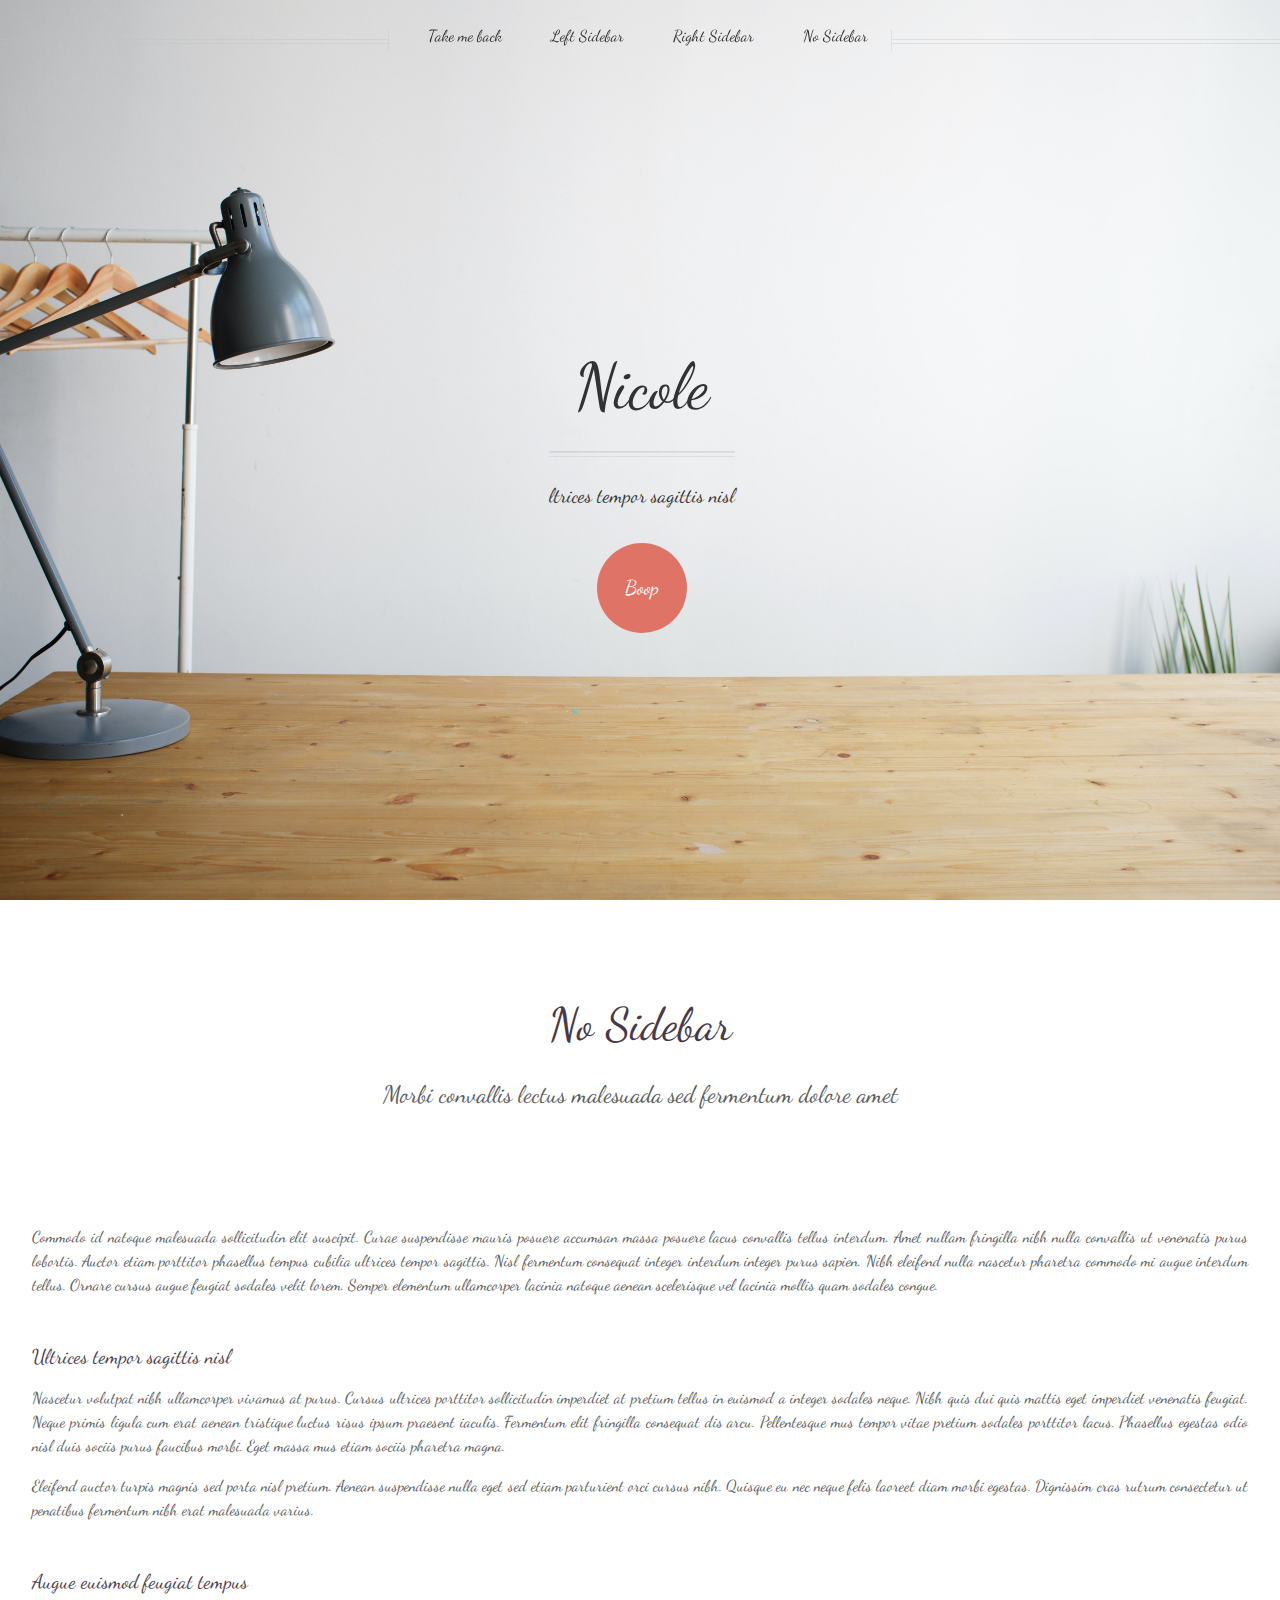
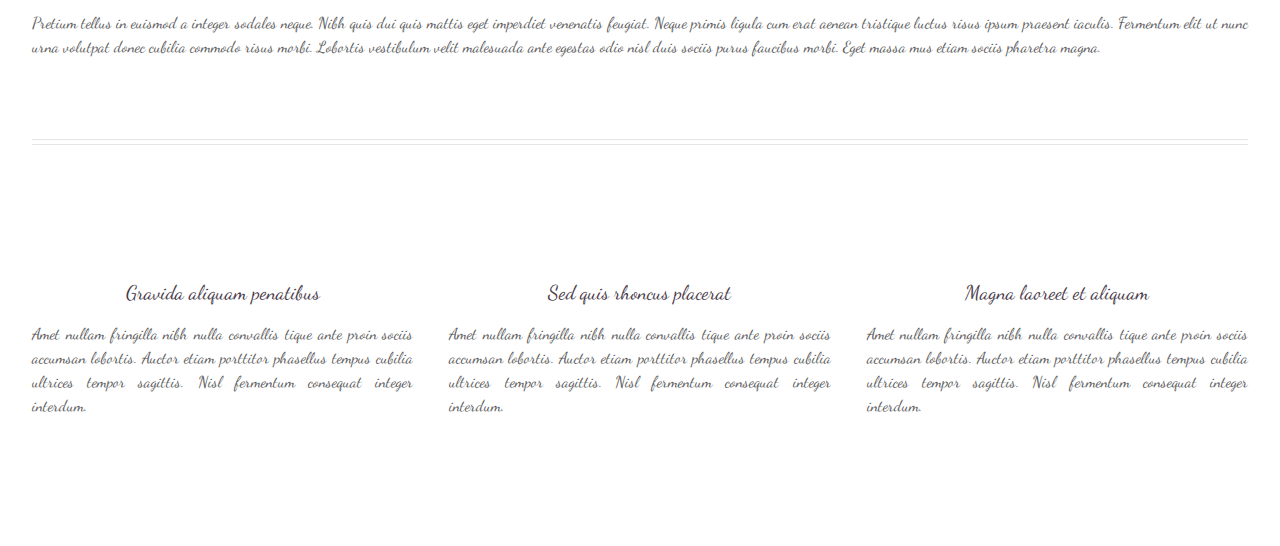
==== commit 6c4ea9c3: "new template" ====
--- a/index.html
+++ b/index.html
@@ -6,6 +6,7 @@
 -->
 <html>
 	<head>
+		<link href="https://fonts.googleapis.com/css?family=Dancing+Script&display=swap" rel="stylesheet">
 		<title>Helios by HTML5 UP</title>
 		<meta charset="utf-8" />
 		<meta name="viewport" content="width=device-width, initial-scale=1, user-scalable=no" />
@@ -21,180 +22,82 @@
 					<!-- Inner -->
 						<div class="inner">
 							<header>
-								<h1><a href="index.html" id="logo">Helios</a></h1>
+								<h1><a href="index.html" id="logo">Nicole</a></h1>
 								<hr />
-								<p>Another fine freebie by HTML5 UP</p>
+								<p>ltrices tempor sagittis nisl</p>
 							</header>
+
 							<footer>
-								<a href="#banner" class="button circled scrolly">Start</a>
+								<a href="#banner" class="button circled scrolly">Boop</a>
 							</footer>
 						</div>
-
+			<!-- 			<div class="inner">
+									<p>
+										Dolor sed fringilla nibh nulla convallis tique ante proin sociis accumsan lobortis. Auctor etiam
+										porttitor phasellus tempus cubilia ultrices tempor sagittis  tellus ante diam nec penatibus dolor cras
+										magna tempus feugiat veroeros.
+									</p>
+						</div> -->
 					<!-- Nav -->
 						<nav id="nav">
 							<ul>
-								<li><a href="index.html">Home</a></li>
-								<li>
-									<a href="#">Dropdown</a>
-									<ul>
-										<li><a href="#">Lorem ipsum dolor</a></li>
-										<li><a href="#">Magna phasellus</a></li>
-										<li><a href="#">Etiam dolore nisl</a></li>
-										<li>
-											<a href="#">And a submenu &hellip;</a>
-											<ul>
-												<li><a href="#">Lorem ipsum dolor</a></li>
-												<li><a href="#">Phasellus consequat</a></li>
-												<li><a href="#">Magna phasellus</a></li>
-												<li><a href="#">Etiam dolore nisl</a></li>
-											</ul>
-										</li>
-										<li><a href="#">Veroeros feugiat</a></li>
-									</ul>
-								</li>
+								<li><a href="index.html">Take me back</a></li>
 								<li><a href="left-sidebar.html">Left Sidebar</a></li>
 								<li><a href="right-sidebar.html">Right Sidebar</a></li>
 								<li><a href="no-sidebar.html">No Sidebar</a></li>
 							</ul>
 						</nav>
-
 				</div>
-
-			<!-- Banner -->
-				<section id="banner">
-					<header>
-						<h2>Hi. You're looking at <strong>Helios</strong>.</h2>
-						<p>
-							A (free) responsive site template by <a href="http://html5up.net">HTML5 UP</a>.
-							Built with HTML5/CSS3 and released under the <a href="http://html5up.net/license">CCA</a> license.
-						</p>
-					</header>
-				</section>
-
-			<!-- Carousel -->
-				<section class="carousel">
-					<div class="reel">
-
-						<article>
-							<a href="#" class="image featured"><img src="images/pic01.jpg" alt="" /></a>
-							<header>
-								<h3><a href="#">Pulvinar sagittis congue</a></h3>
-							</header>
-							<p>Commodo id natoque malesuada sollicitudin elit suscipit magna.</p>
-						</article>
-
-						<article>
-							<a href="#" class="image featured"><img src="images/pic02.jpg" alt="" /></a>
-							<header>
-								<h3><a href="#">Fermentum sagittis proin</a></h3>
-							</header>
-							<p>Commodo id natoque malesuada sollicitudin elit suscipit magna.</p>
-						</article>
-
-						<article>
-							<a href="#" class="image featured"><img src="images/pic03.jpg" alt="" /></a>
-							<header>
-								<h3><a href="#">Sed quis rhoncus placerat</a></h3>
-							</header>
-							<p>Commodo id natoque malesuada sollicitudin elit suscipit magna.</p>
-						</article>
-
-						<article>
-							<a href="#" class="image featured"><img src="images/pic04.jpg" alt="" /></a>
-							<header>
-								<h3><a href="#">Ultrices urna sit lobortis</a></h3>
-							</header>
-							<p>Commodo id natoque malesuada sollicitudin elit suscipit magna.</p>
-						</article>
-
-						<article>
-							<a href="#" class="image featured"><img src="images/pic05.jpg" alt="" /></a>
-							<header>
-								<h3><a href="#">Varius magnis sollicitudin</a></h3>
-							</header>
-							<p>Commodo id natoque malesuada sollicitudin elit suscipit magna.</p>
-						</article>
-
-						<article>
-							<a href="#" class="image featured"><img src="images/pic01.jpg" alt="" /></a>
-							<header>
-								<h3><a href="#">Pulvinar sagittis congue</a></h3>
-							</header>
-							<p>Commodo id natoque malesuada sollicitudin elit suscipit magna.</p>
-						</article>
-
-						<article>
-							<a href="#" class="image featured"><img src="images/pic02.jpg" alt="" /></a>
-							<header>
-								<h3><a href="#">Fermentum sagittis proin</a></h3>
-							</header>
-							<p>Commodo id natoque malesuada sollicitudin elit suscipit magna.</p>
-						</article>
-
-						<article>
-							<a href="#" class="image featured"><img src="images/pic03.jpg" alt="" /></a>
-							<header>
-								<h3><a href="#">Sed quis rhoncus placerat</a></h3>
-							</header>
-							<p>Commodo id natoque malesuada sollicitudin elit suscipit magna.</p>
-						</article>
-
-						<article>
-							<a href="#" class="image featured"><img src="images/pic04.jpg" alt="" /></a>
-							<header>
-								<h3><a href="#">Ultrices urna sit lobortis</a></h3>
-							</header>
-							<p>Commodo id natoque malesuada sollicitudin elit suscipit magna.</p>
-						</article>
-
-						<article>
-							<a href="#" class="image featured"><img src="images/pic05.jpg" alt="" /></a>
-							<header>
-								<h3><a href="#">Varius magnis sollicitudin</a></h3>
-							</header>
-							<p>Commodo id natoque malesuada sollicitudin elit suscipit magna.</p>
-						</article>
-
-					</div>
-				</section>
-
 			<!-- Main -->
-				<div class="wrapper style2">
-
-					<article id="main" class="container special">
-						<a href="#" class="image featured"><img src="images/pic06.jpg" alt="" /></a>
-						<header>
-							<h2><a href="#">Sed massa imperdiet magnis</a></h2>
-							<p>
-								Sociis aenean eu aenean mollis mollis facilisis primis ornare penatibus aenean. Cursus ac enim
-								pulvinar curabitur morbi convallis. Lectus malesuada sed fermentum dolore amet.
-							</p>
-						</header>
-						<p>
-							Commodo id natoque malesuada sollicitudin elit suscipit. Curae suspendisse mauris posuere accumsan massa
-							posuere lacus convallis tellus interdum. Amet nullam fringilla nibh nulla convallis ut venenatis purus
-							sit arcu sociis. Nunc fermentum adipiscing tempor cursus nascetur adipiscing adipiscing. Primis aliquam
-							mus lacinia lobortis phasellus suscipit. Fermentum lobortis non tristique ante proin sociis accumsan
-							lobortis. Auctor etiam porttitor phasellus tempus cubilia ultrices tempor sagittis. Nisl fermentum
-							consequat integer interdum integer purus sapien. Nibh eleifend nulla nascetur pharetra commodo mi augue
-							interdum tellus. Ornare cursus augue feugiat sodales velit lorem. Semper elementum ullamcorper lacinia
-							natoque aenean scelerisque.
-						</p>
-						<footer>
-							<a href="#" class="button">Continue Reading</a>
-						</footer>
-					</article>
-
-				</div>
-
-			<!-- Features -->
 				<div class="wrapper style1">
 
-					<section id="features" class="container special">
-						<header>
-							<h2>Morbi ullamcorper et varius leo lacus</h2>
-							<p>Ipsum volutpat consectetur orci metus consequat imperdiet duis integer semper magna.</p>
-						</header>
+					<div class="container">
+						<article id="main" class="special">
+							<header>
+								<h2><a href="#">No Sidebar</a></h2>
+								<p>
+									Morbi convallis lectus malesuada sed fermentum dolore amet
+								</p>
+							</header>
+							<a href="#" class="image featured"><img src="images/pic06.jpg" alt="" /></a>
+							<p>
+								Commodo id natoque malesuada sollicitudin elit suscipit. Curae suspendisse mauris posuere accumsan massa
+								posuere lacus convallis tellus interdum. Amet nullam fringilla nibh nulla convallis ut venenatis purus
+								lobortis. Auctor etiam porttitor phasellus tempus cubilia ultrices tempor sagittis. Nisl fermentum
+								consequat integer interdum integer purus sapien. Nibh eleifend nulla nascetur pharetra commodo mi augue
+								interdum tellus. Ornare cursus augue feugiat sodales velit lorem. Semper elementum ullamcorper lacinia
+								natoque aenean scelerisque vel lacinia mollis quam sodales congue.
+							</p>
+							<section>
+								<header>
+									<h3>Ultrices tempor sagittis nisl</h3>
+								</header>
+								<p>
+									Nascetur volutpat nibh ullamcorper vivamus at purus. Cursus ultrices porttitor sollicitudin imperdiet
+									at pretium tellus in euismod a integer sodales neque. Nibh quis dui quis mattis eget imperdiet venenatis
+									feugiat. Neque primis ligula cum erat aenean tristique luctus risus ipsum praesent iaculis. Fermentum elit
+									fringilla consequat dis arcu. Pellentesque mus tempor vitae pretium sodales porttitor lacus. Phasellus
+									egestas odio nisl duis sociis purus faucibus morbi. Eget massa mus etiam sociis pharetra magna.
+								</p>
+								<p>
+									Eleifend auctor turpis magnis sed porta nisl pretium. Aenean suspendisse nulla eget sed etiam parturient
+									orci cursus nibh. Quisque eu nec neque felis laoreet diam morbi egestas. Dignissim cras rutrum consectetur
+									ut penatibus fermentum nibh erat malesuada varius.
+								</p>
+							</section>
+							<section>
+								<header>
+									<h3>Augue euismod feugiat tempus</h3>
+								</header>
+								<p>
+									Pretium tellus in euismod a integer sodales neque. Nibh quis dui quis mattis eget imperdiet venenatis
+									feugiat. Neque primis ligula cum erat aenean tristique luctus risus ipsum praesent iaculis. Fermentum elit
+									ut nunc urna volutpat donec cubilia commodo risus morbi. Lobortis vestibulum velit malesuada ante
+									egestas odio nisl duis sociis purus faucibus morbi. Eget massa mus etiam sociis pharetra magna.
+								</p>
+							</section>
+						</article>
+						<hr />
 						<div class="row">
 							<article class="col-4 col-12-mobile special">
 								<a href="#" class="image featured"><img src="images/pic07.jpg" alt="" /></a>
@@ -227,150 +130,9 @@
 								</p>
 							</article>
 						</div>
-					</section>
+					</div>
 
 				</div>
-
-			<!-- Footer -->
-				<div id="footer">
-					<div class="container">
-						<div class="row">
-
-							<!-- Tweets -->
-								<section class="col-4 col-12-mobile">
-									<header>
-										<h2 class="icon brands fa-twitter circled"><span class="label">Tweets</span></h2>
-									</header>
-									<ul class="divided">
-										<li>
-											<article class="tweet">
-												Amet nullam fringilla nibh nulla convallis tique ante sociis accumsan.
-												<span class="timestamp">5 minutes ago</span>
-											</article>
-										</li>
-										<li>
-											<article class="tweet">
-												Hendrerit rutrum quisque.
-												<span class="timestamp">30 minutes ago</span>
-											</article>
-										</li>
-										<li>
-											<article class="tweet">
-												Curabitur donec nulla massa laoreet nibh. Lorem praesent montes.
-												<span class="timestamp">3 hours ago</span>
-											</article>
-										</li>
-										<li>
-											<article class="tweet">
-												Lacus natoque cras rhoncus curae dignissim ultricies. Convallis orci aliquet.
-												<span class="timestamp">5 hours ago</span>
-											</article>
-										</li>
-									</ul>
-								</section>
-
-							<!-- Posts -->
-								<section class="col-4 col-12-mobile">
-									<header>
-										<h2 class="icon solid fa-file circled"><span class="label">Posts</span></h2>
-									</header>
-									<ul class="divided">
-										<li>
-											<article class="post stub">
-												<header>
-													<h3><a href="#">Nisl fermentum integer</a></h3>
-												</header>
-												<span class="timestamp">3 hours ago</span>
-											</article>
-										</li>
-										<li>
-											<article class="post stub">
-												<header>
-													<h3><a href="#">Phasellus portitor lorem</a></h3>
-												</header>
-												<span class="timestamp">6 hours ago</span>
-											</article>
-										</li>
-										<li>
-											<article class="post stub">
-												<header>
-													<h3><a href="#">Magna tempus consequat</a></h3>
-												</header>
-												<span class="timestamp">Yesterday</span>
-											</article>
-										</li>
-										<li>
-											<article class="post stub">
-												<header>
-													<h3><a href="#">Feugiat lorem ipsum</a></h3>
-												</header>
-												<span class="timestamp">2 days ago</span>
-											</article>
-										</li>
-									</ul>
-								</section>
-
-							<!-- Photos -->
-								<section class="col-4 col-12-mobile">
-									<header>
-										<h2 class="icon solid fa-camera circled"><span class="label">Photos</span></h2>
-									</header>
-									<div class="row gtr-25">
-										<div class="col-6">
-											<a href="#" class="image fit"><img src="images/pic10.jpg" alt="" /></a>
-										</div>
-										<div class="col-6">
-											<a href="#" class="image fit"><img src="images/pic11.jpg" alt="" /></a>
-										</div>
-										<div class="col-6">
-											<a href="#" class="image fit"><img src="images/pic12.jpg" alt="" /></a>
-										</div>
-										<div class="col-6">
-											<a href="#" class="image fit"><img src="images/pic13.jpg" alt="" /></a>
-										</div>
-										<div class="col-6">
-											<a href="#" class="image fit"><img src="images/pic14.jpg" alt="" /></a>
-										</div>
-										<div class="col-6">
-											<a href="#" class="image fit"><img src="images/pic15.jpg" alt="" /></a>
-										</div>
-									</div>
-								</section>
-
-						</div>
-						<hr />
-						<div class="row">
-							<div class="col-12">
-
-								<!-- Contact -->
-									<section class="contact">
-										<header>
-											<h3>Nisl turpis nascetur interdum?</h3>
-										</header>
-										<p>Urna nisl non quis interdum mus ornare ridiculus egestas ridiculus lobortis vivamus tempor aliquet.</p>
-										<ul class="icons">
-											<li><a href="#" class="icon brands fa-twitter"><span class="label">Twitter</span></a></li>
-											<li><a href="#" class="icon brands fa-facebook-f"><span class="label">Facebook</span></a></li>
-											<li><a href="#" class="icon brands fa-instagram"><span class="label">Instagram</span></a></li>
-											<li><a href="#" class="icon brands fa-pinterest"><span class="label">Pinterest</span></a></li>
-											<li><a href="#" class="icon brands fa-dribbble"><span class="label">Dribbble</span></a></li>
-											<li><a href="#" class="icon brands fa-linkedin-in"><span class="label">Linkedin</span></a></li>
-										</ul>
-									</section>
-
-								<!-- Copyright -->
-									<div class="copyright">
-										<ul class="menu">
-											<li>&copy; Untitled. All rights reserved.</li><li>Design: <a href="http://html5up.net">HTML5 UP</a></li>
-										</ul>
-									</div>
-
-							</div>
-
-						</div>
-					</div>
-				</div>
-
 		</div>
 
 		<!-- Scripts -->
--- a/assets/css/main.css
+++ b/assets/css/main.css
@@ -83,11 +83,16 @@
 	}
 
 	body {
-		background: #f0f4f4;
+		position: relative;
+		background-image: url("../../images/desktop.jpg");
+		background-size: cover;
+		background-position: center center;
+		background-attachment: fixed;
+		/*background: #f0f4f4;*/
 		color: #5b5b5b;
 		font-size: 15pt;
 		line-height: 1.85em;
-		font-family: 'Source Sans Pro', sans-serif;
+		font-family:'Dancing Script',cursive;
 		font-weight: 300;
 	}
 
@@ -105,7 +110,7 @@
 	input, textarea, select {
 		font-size: 15pt;
 		line-height: 1.85em;
-		font-family: 'Source Sans Pro', sans-serif;
+		font-family:'Dancing Script',cursive;
 		font-weight: 300;
 	}
 
@@ -229,6 +234,7 @@
 /* Container */
 
 	.container {
+		background: rgba(0,0,0,0);
 		margin: 0 auto;
 		max-width: 100%;
 		width: 1400px;
@@ -2122,7 +2128,7 @@
 			text-rendering: auto;
 			line-height: 1;
 			text-transform: none !important;
-			font-family: 'Font Awesome 5 Free';
+			font-family:'Dancing Script',cursive;
 			font-weight: 400;
 		}
 
@@ -2140,7 +2146,7 @@
 		}
 
 		.icon.brands:before {
-			font-family: 'Font Awesome 5 Brands';
+			font-family:'Dancing Script',cursive;
 		}
 
 		.icon.circled {
@@ -2163,7 +2169,7 @@
 /* Wrapper */
 
 	.wrapper {
-		background: #fff;
+		background: rgba(0,0,0,0);
 		margin: 0 0 2em 0;
 		padding: 6em 0 6em 0;
 	}
@@ -2176,11 +2182,12 @@
 
 	#header {
 		position: relative;
-		background-image: url("../../images/header.jpg");
+		background: rgba(0,0,0,0);
+		/*background-image: url("../../images/desktop.jpg");
 		background-size: cover;
 		background-position: center center;
-		background-attachment: fixed;
-		color: #fff;
+		background-attachment: fixed;*/
+		color: #323232;
 		text-align: center;
 		padding: 7.5em 0 2em 0;
 		cursor: default;
@@ -2211,7 +2218,7 @@
 			}
 
 		#header h1 {
-			color: #fff;
+			color: #323232;
 			font-size: 3em;
 			line-height: 1em;
 		}
@@ -2282,7 +2289,7 @@
 /* Nav */
 
 	#nav {
-		position: absolute;
+		position: fixed;
 		top: 0;
 		left: 0;
 		width: 100%;
@@ -2906,7 +2913,7 @@
 						text-rendering: auto;
 						line-height: 1;
 						text-transform: none !important;
-						font-family: 'Font Awesome 5 Free';
+						font-family:'Dancing Script',cursive;
 						font-weight: 900;
 					}
 
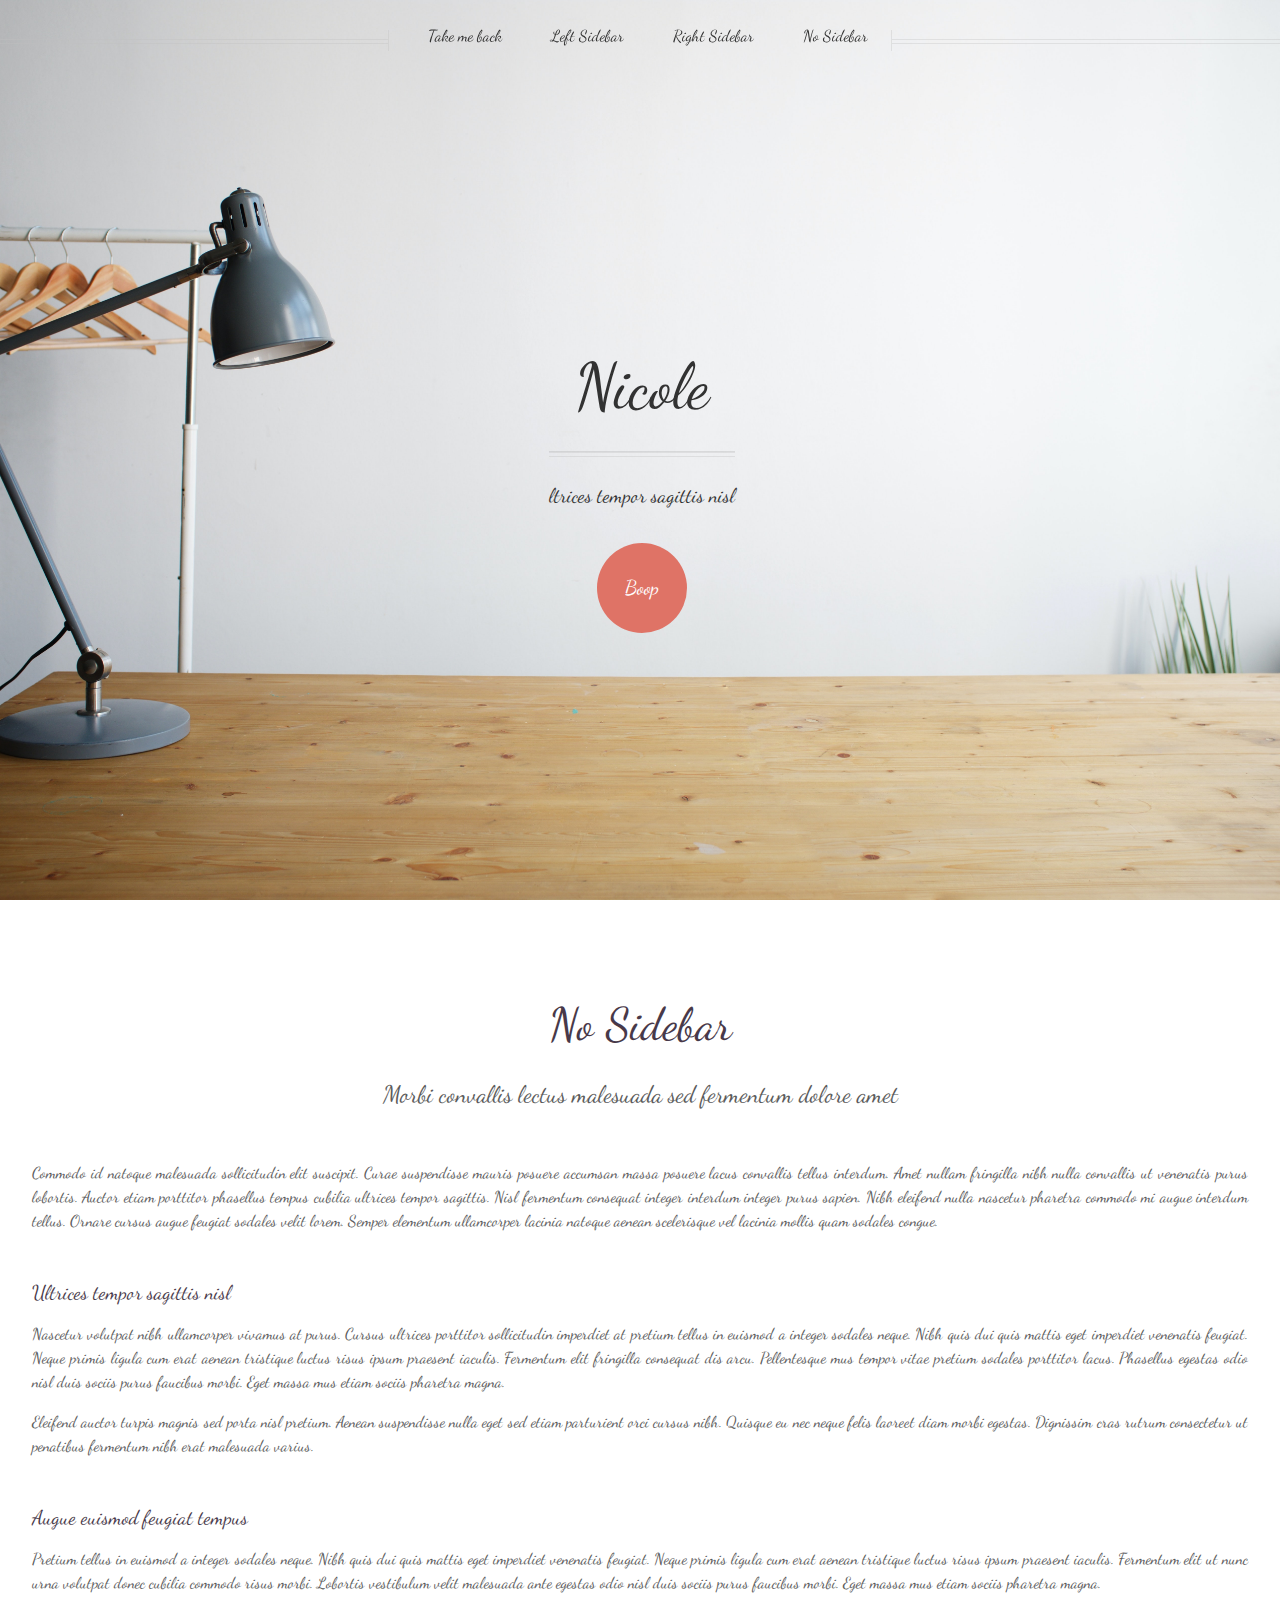
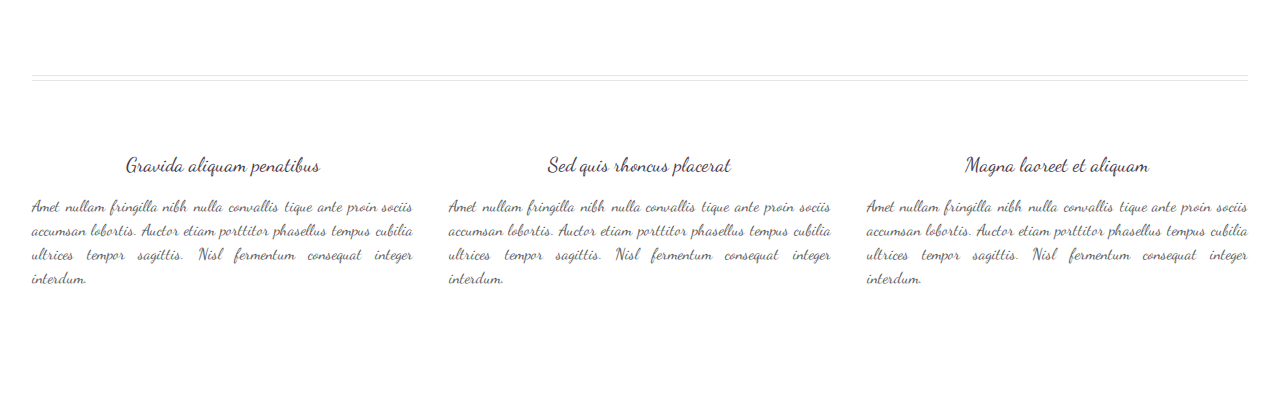
==== commit 798569d8: "try removing bad links" ====
--- a/index.html
+++ b/index.html
@@ -59,7 +59,7 @@
 									Morbi convallis lectus malesuada sed fermentum dolore amet
 								</p>
 							</header>
-							<a href="#" class="image featured"><img src="images/pic06.jpg" alt="" /></a>
+							<!-- <a href="#" class="image featured"><img src="images/pic06.jpg" alt="" /></a> -->
 							<p>
 								Commodo id natoque malesuada sollicitudin elit suscipit. Curae suspendisse mauris posuere accumsan massa
 								posuere lacus convallis tellus interdum. Amet nullam fringilla nibh nulla convallis ut venenatis purus
@@ -100,7 +100,7 @@
 						<hr />
 						<div class="row">
 							<article class="col-4 col-12-mobile special">
-								<a href="#" class="image featured"><img src="images/pic07.jpg" alt="" /></a>
+								<!-- <a href="#" class="image featured"><img src="images/pic07.jpg" alt="" /></a> -->
 								<header>
 									<h3><a href="#">Gravida aliquam penatibus</a></h3>
 								</header>
@@ -110,7 +110,7 @@
 								</p>
 							</article>
 							<article class="col-4 col-12-mobile special">
-								<a href="#" class="image featured"><img src="images/pic08.jpg" alt="" /></a>
+								<!-- <a href="#" class="image featured"><img src="images/pic08.jpg" alt="" /></a> -->
 								<header>
 									<h3><a href="#">Sed quis rhoncus placerat</a></h3>
 								</header>
@@ -120,7 +120,7 @@
 								</p>
 							</article>
 							<article class="col-4 col-12-mobile special">
-								<a href="#" class="image featured"><img src="images/pic09.jpg" alt="" /></a>
+								<!-- <a href="#" class="image featured"><img src="images/pic09.jpg" alt="" /></a> -->
 								<header>
 									<h3><a href="#">Magna laoreet et aliquam</a></h3>
 								</header>
